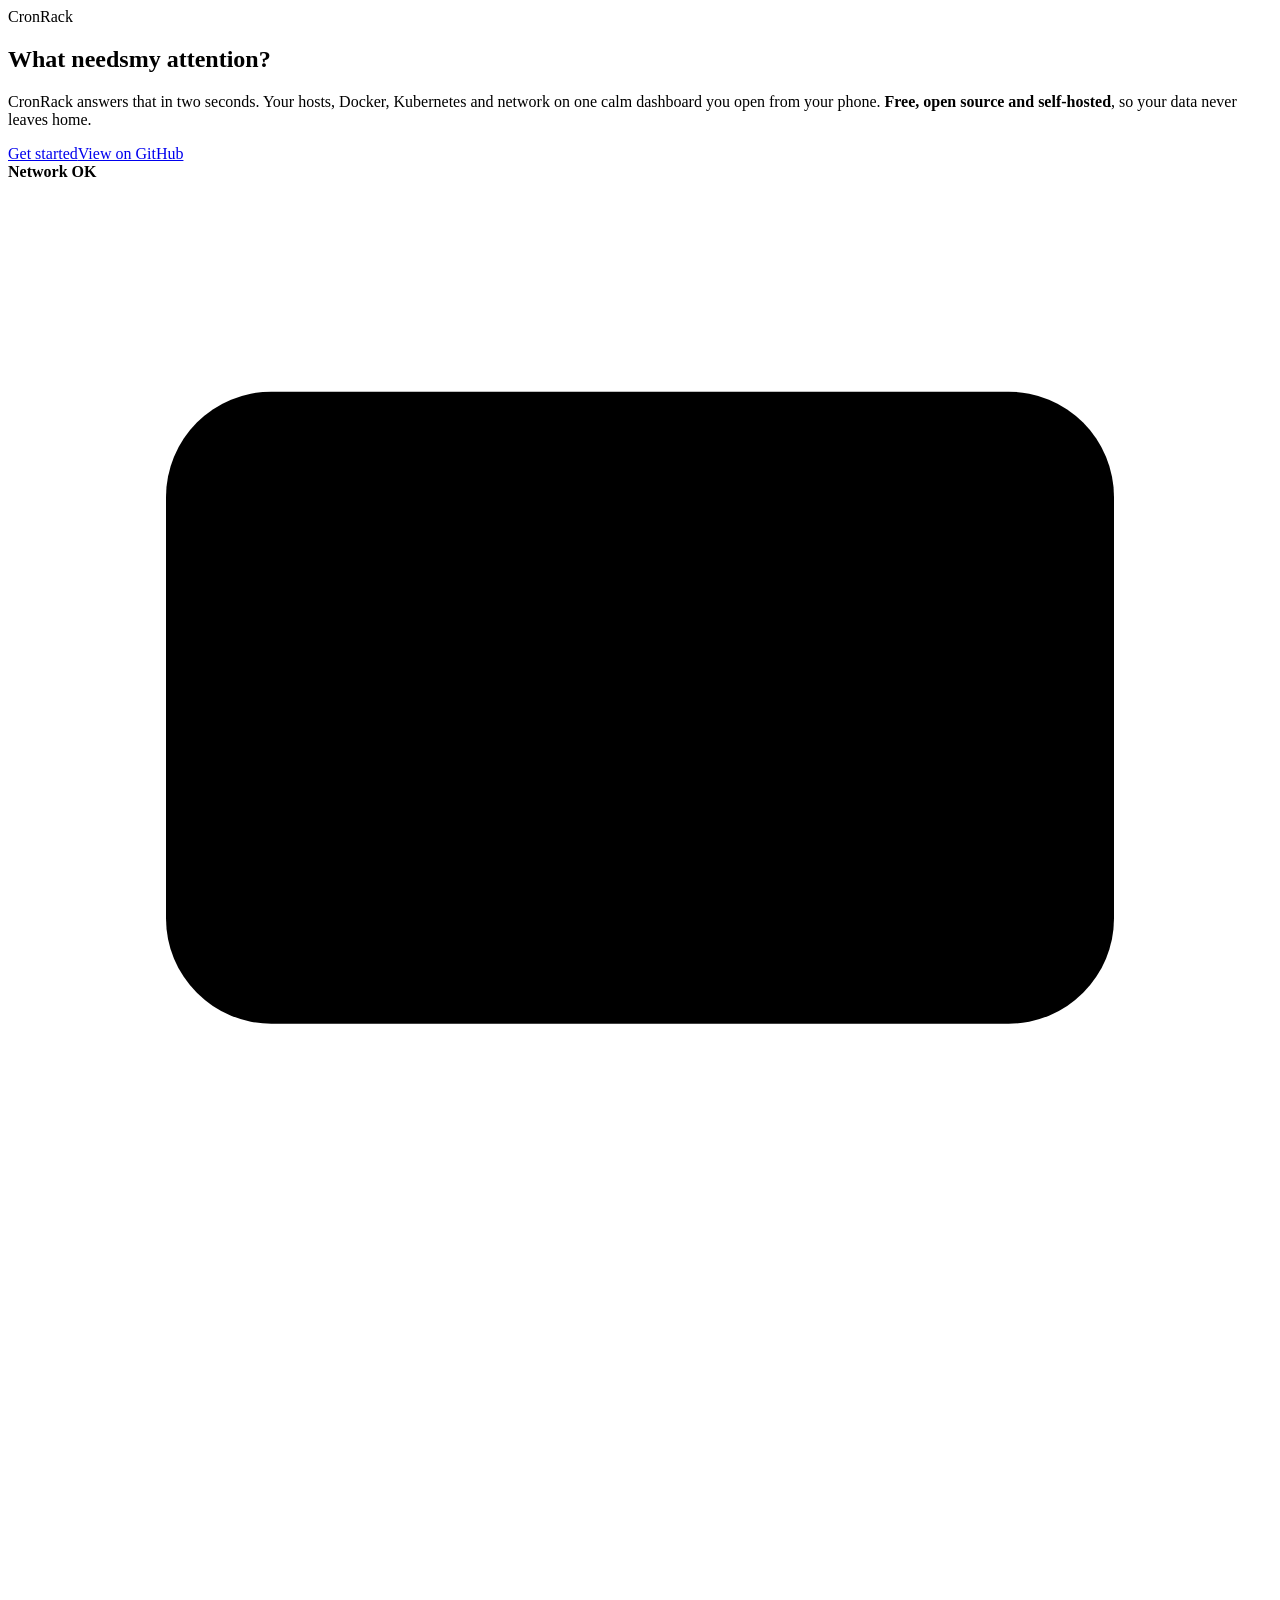
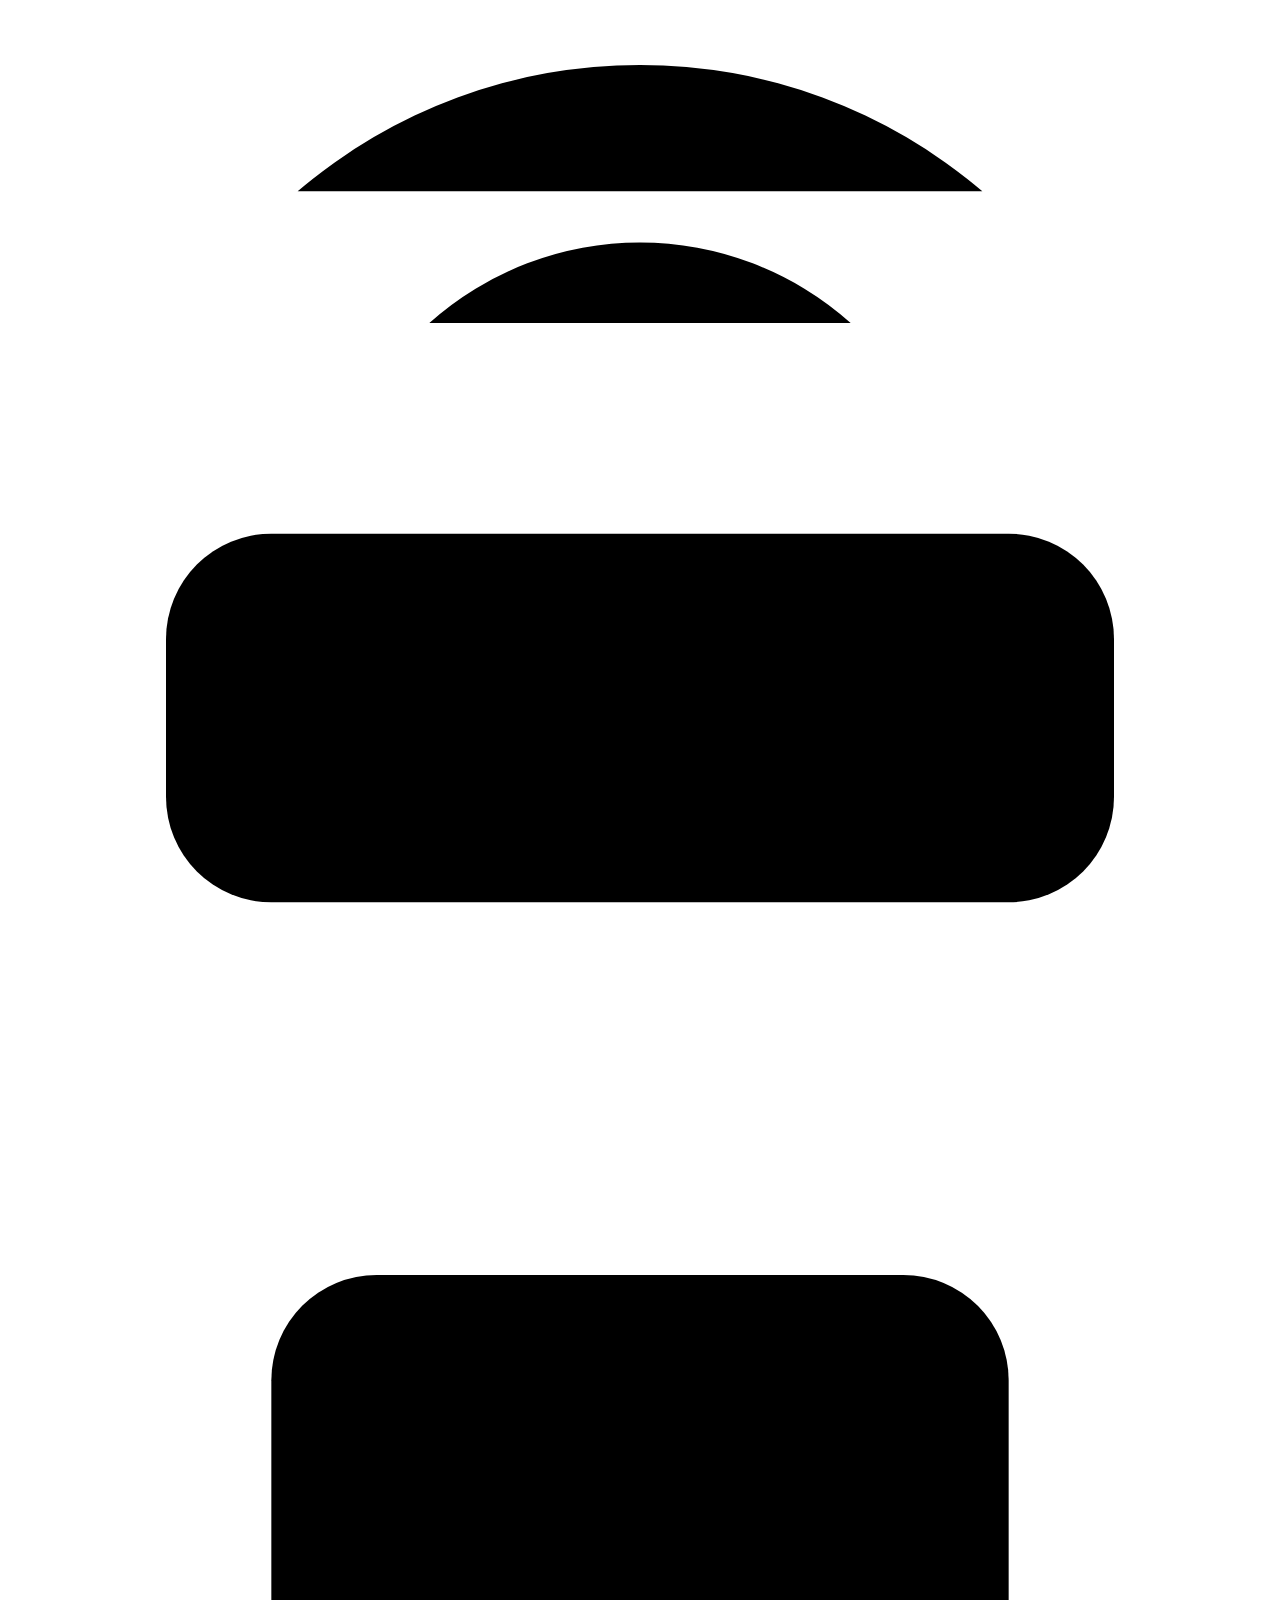
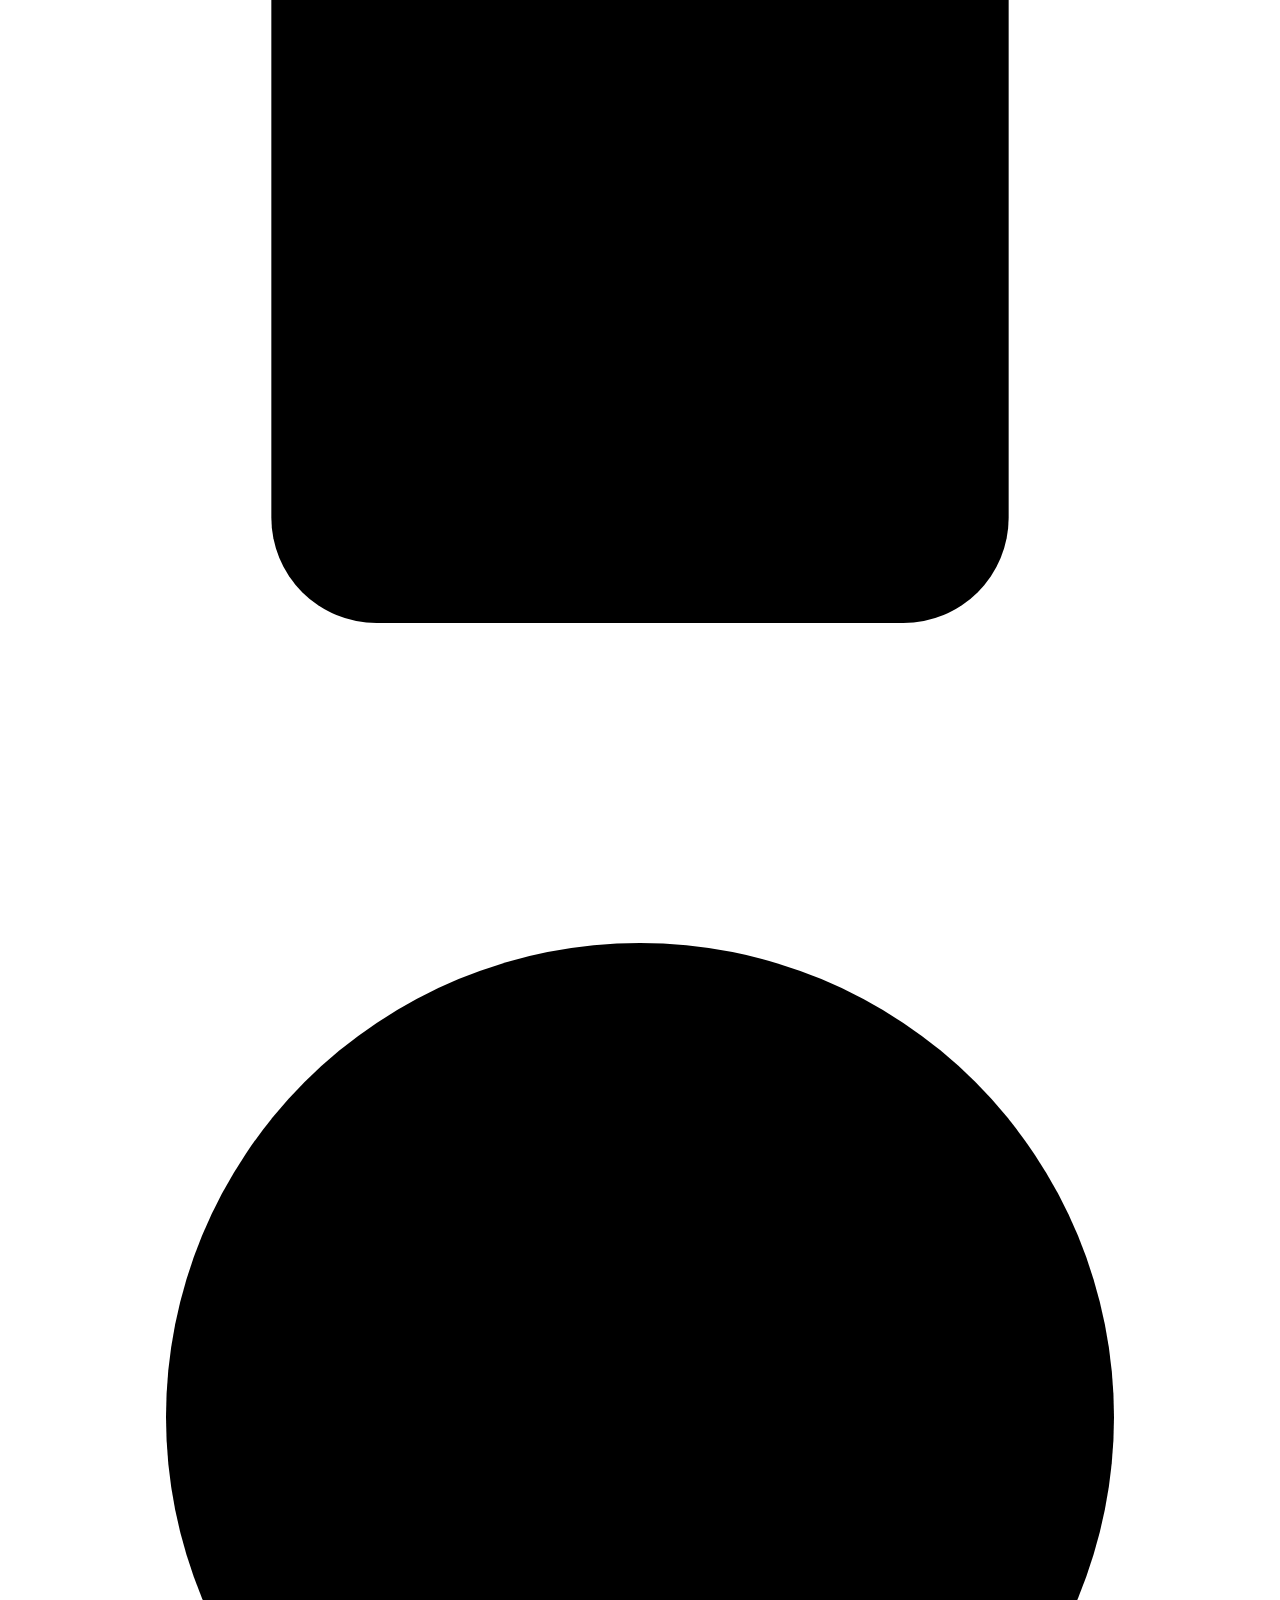
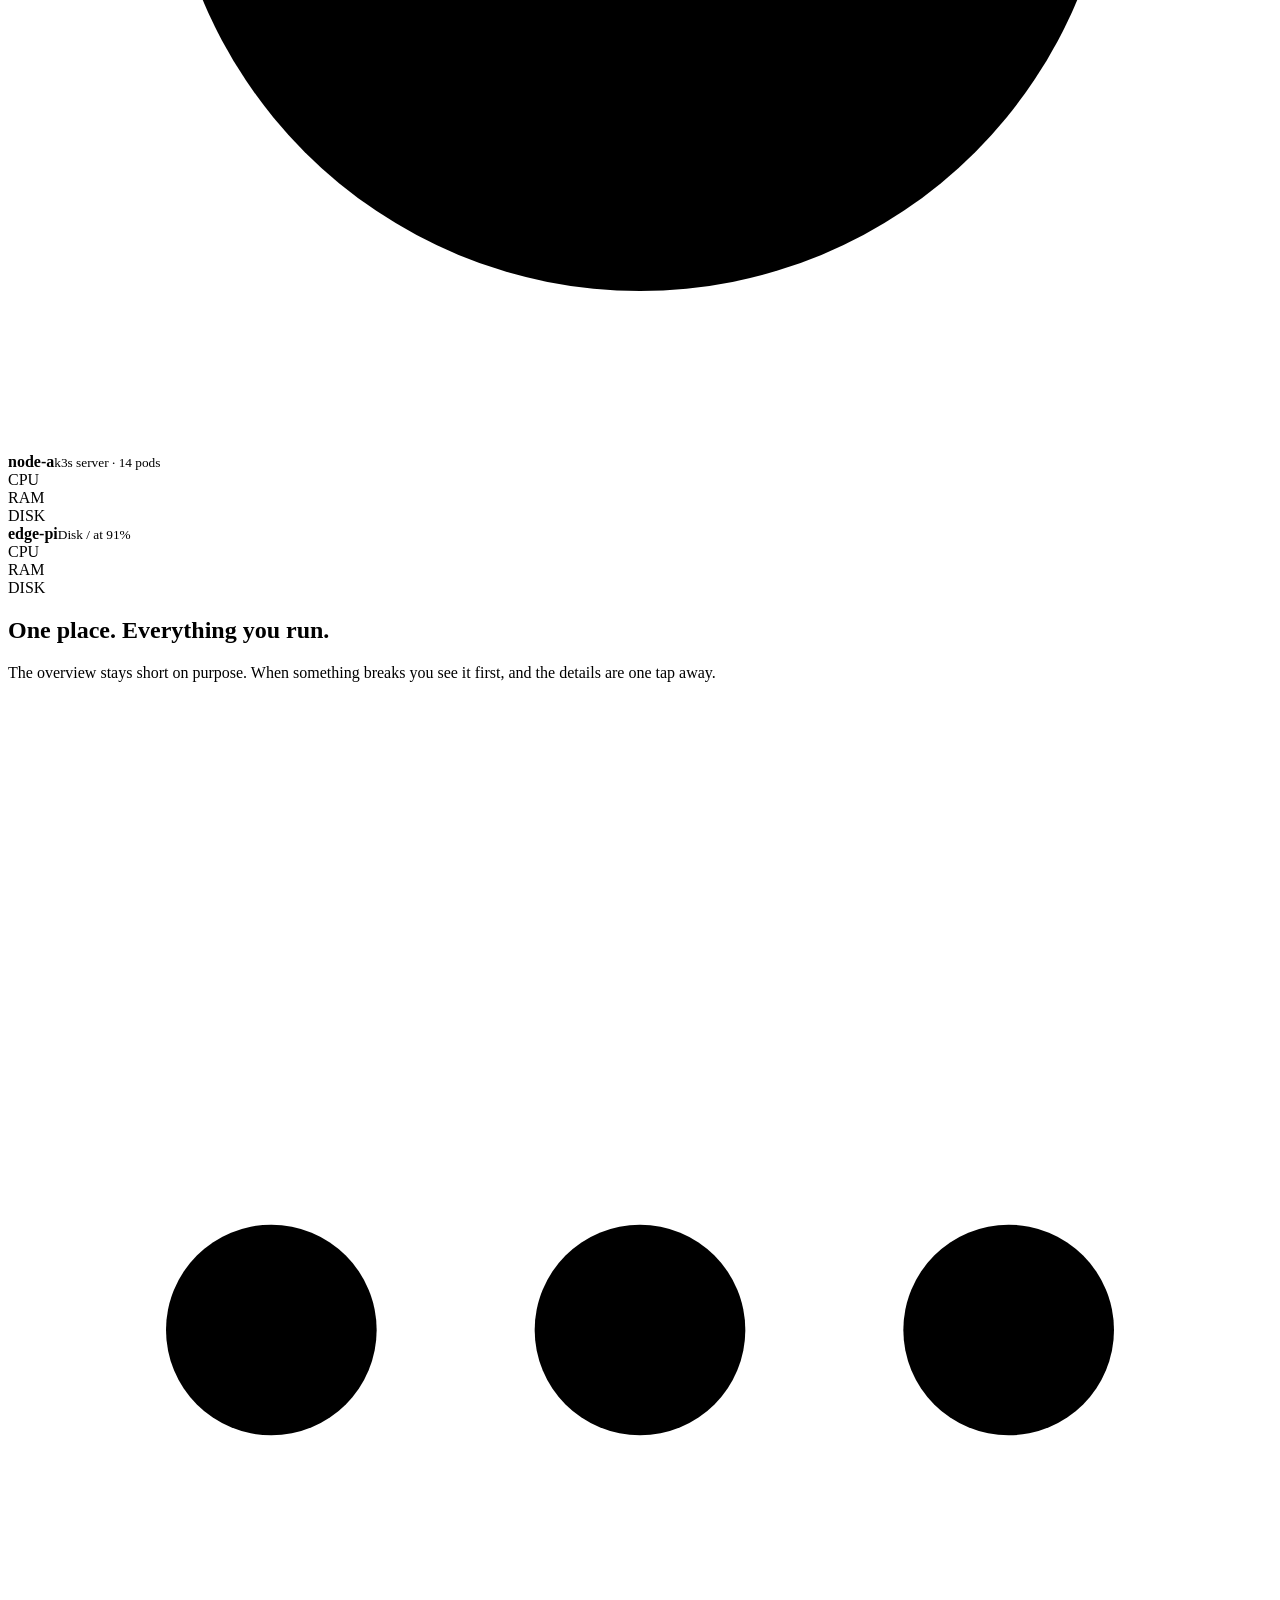
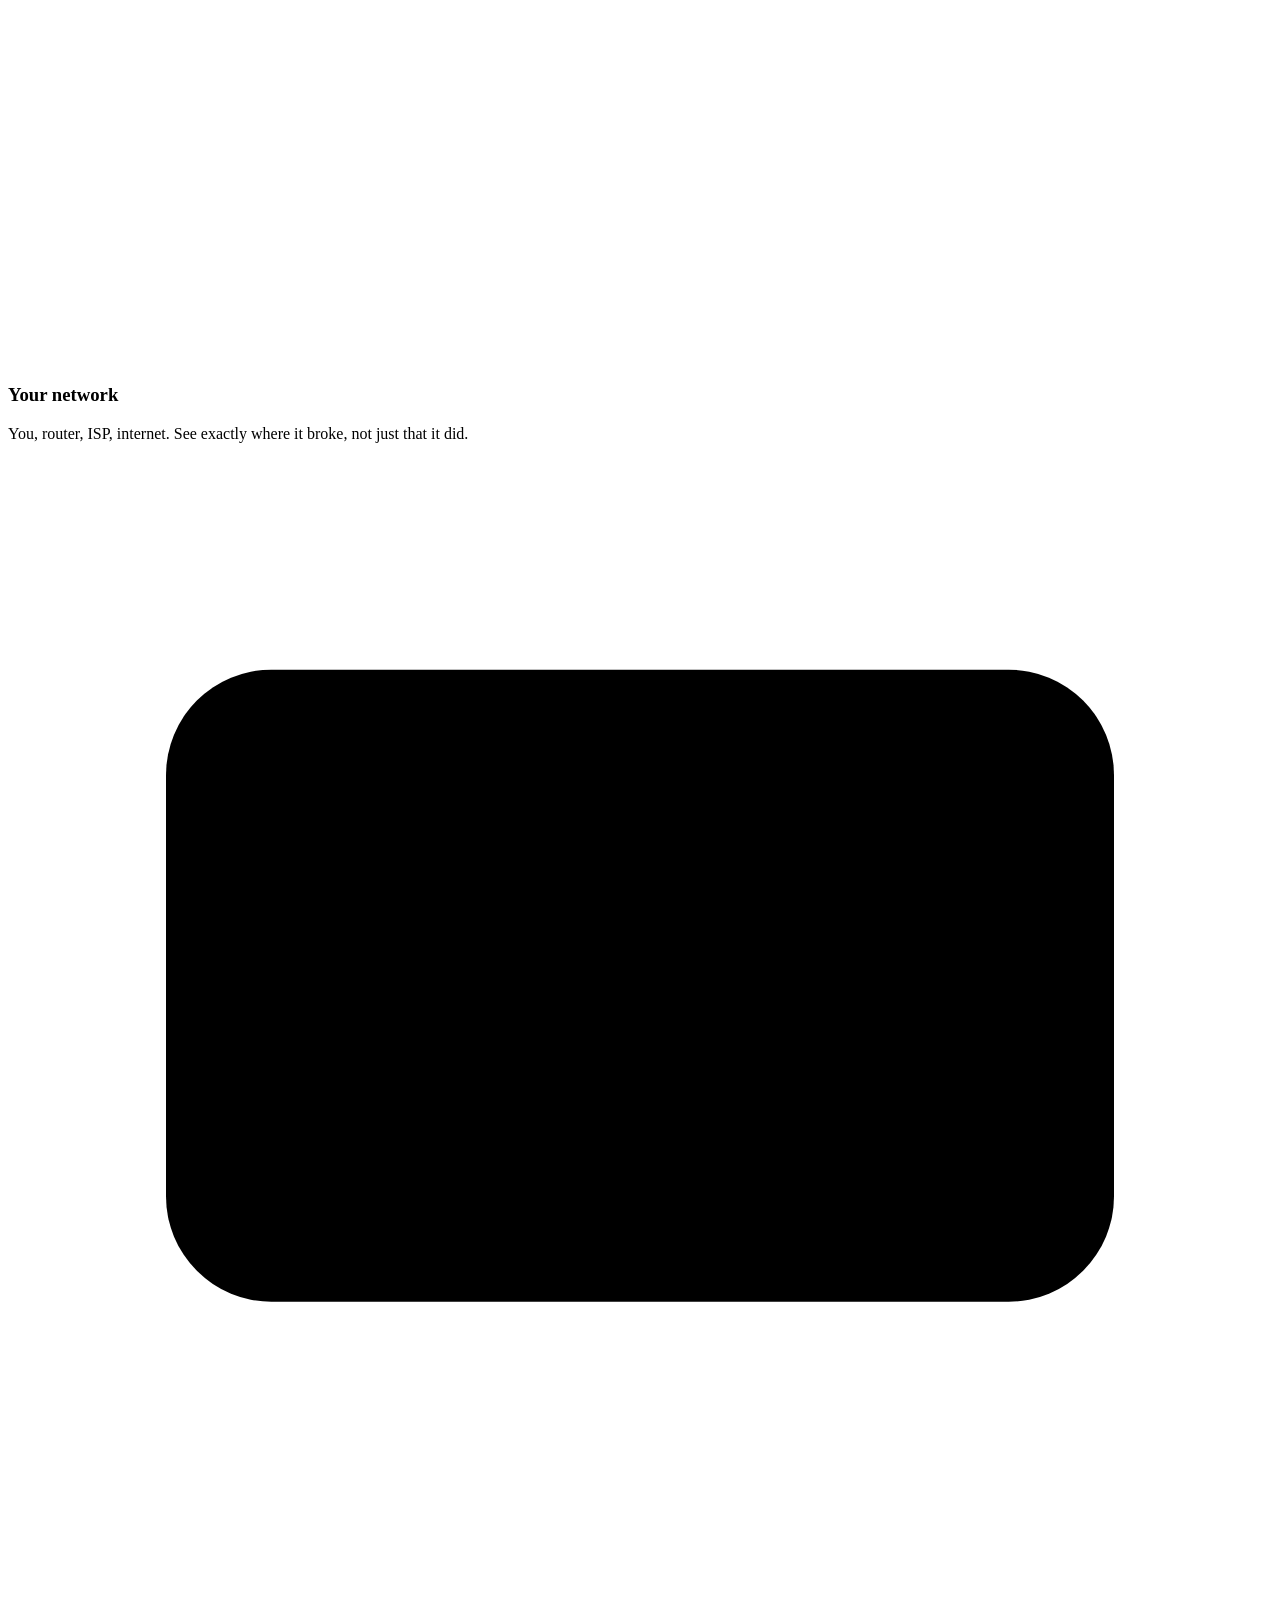
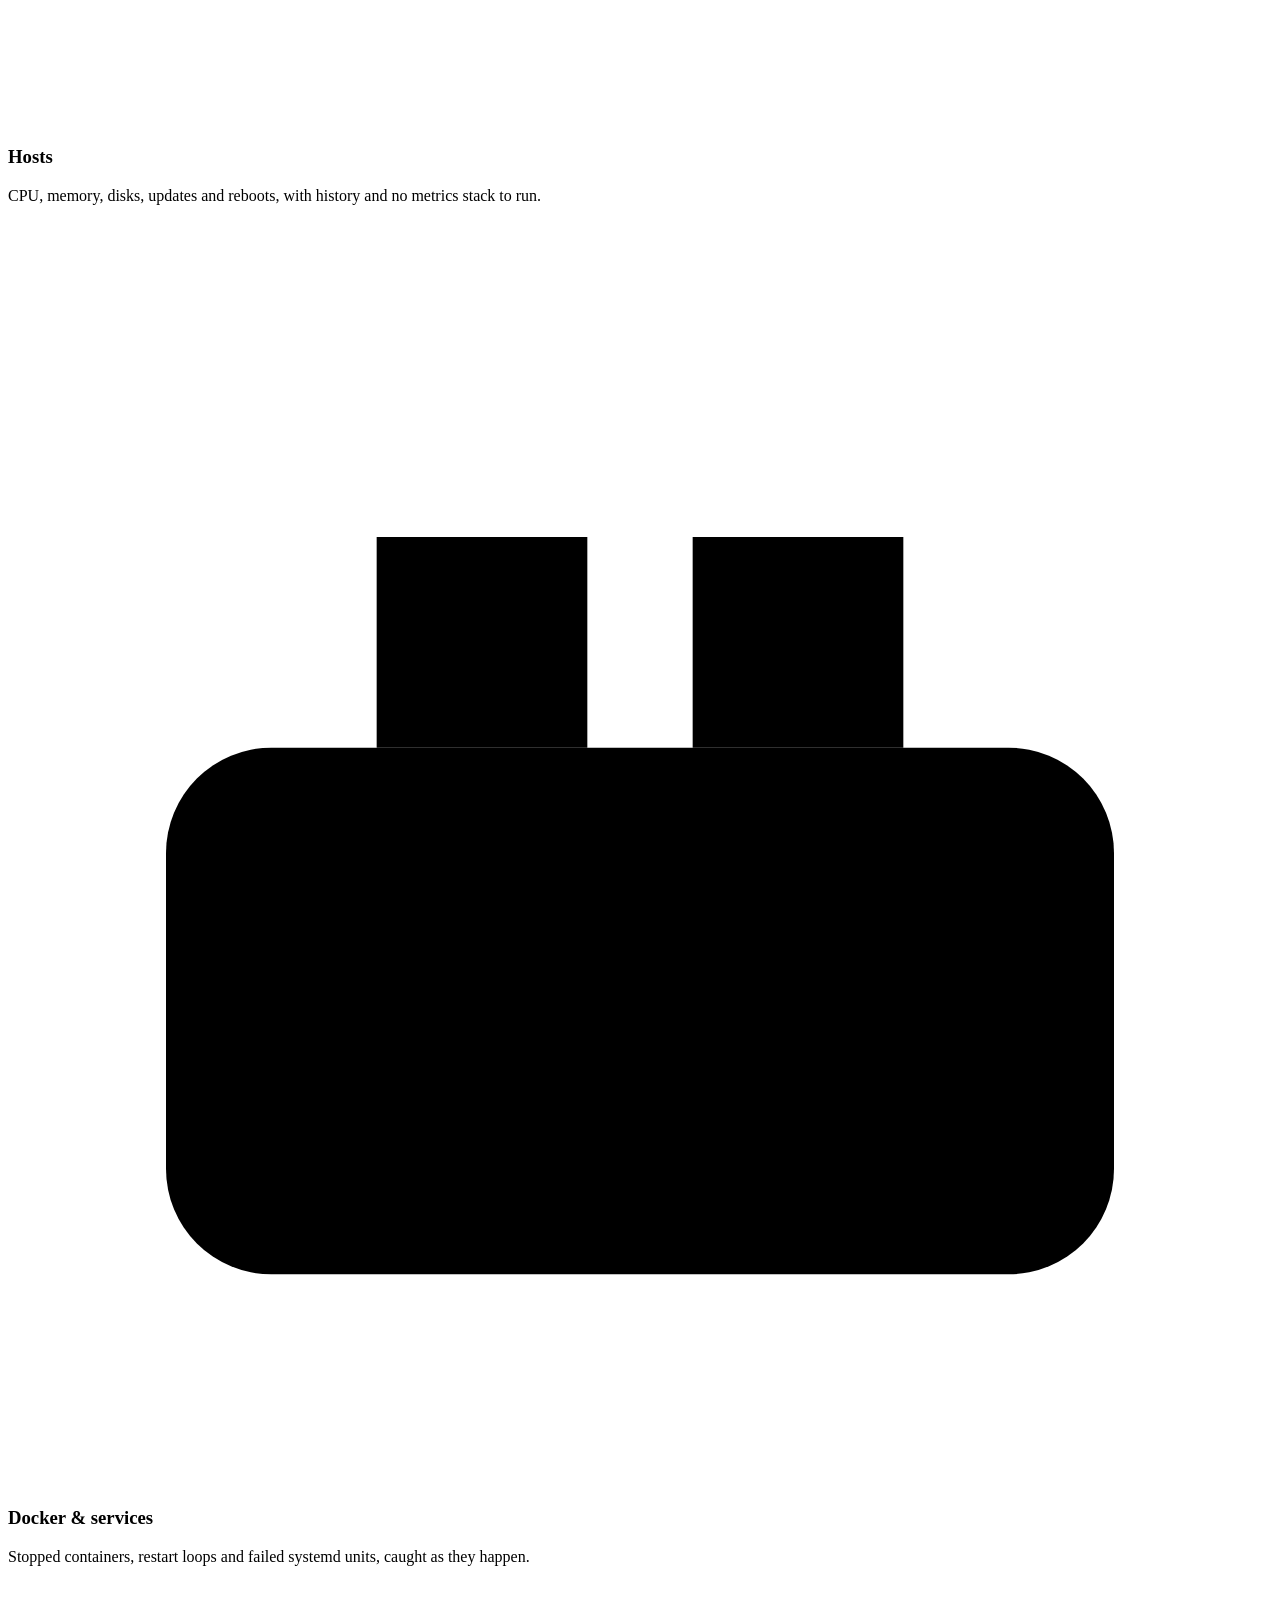
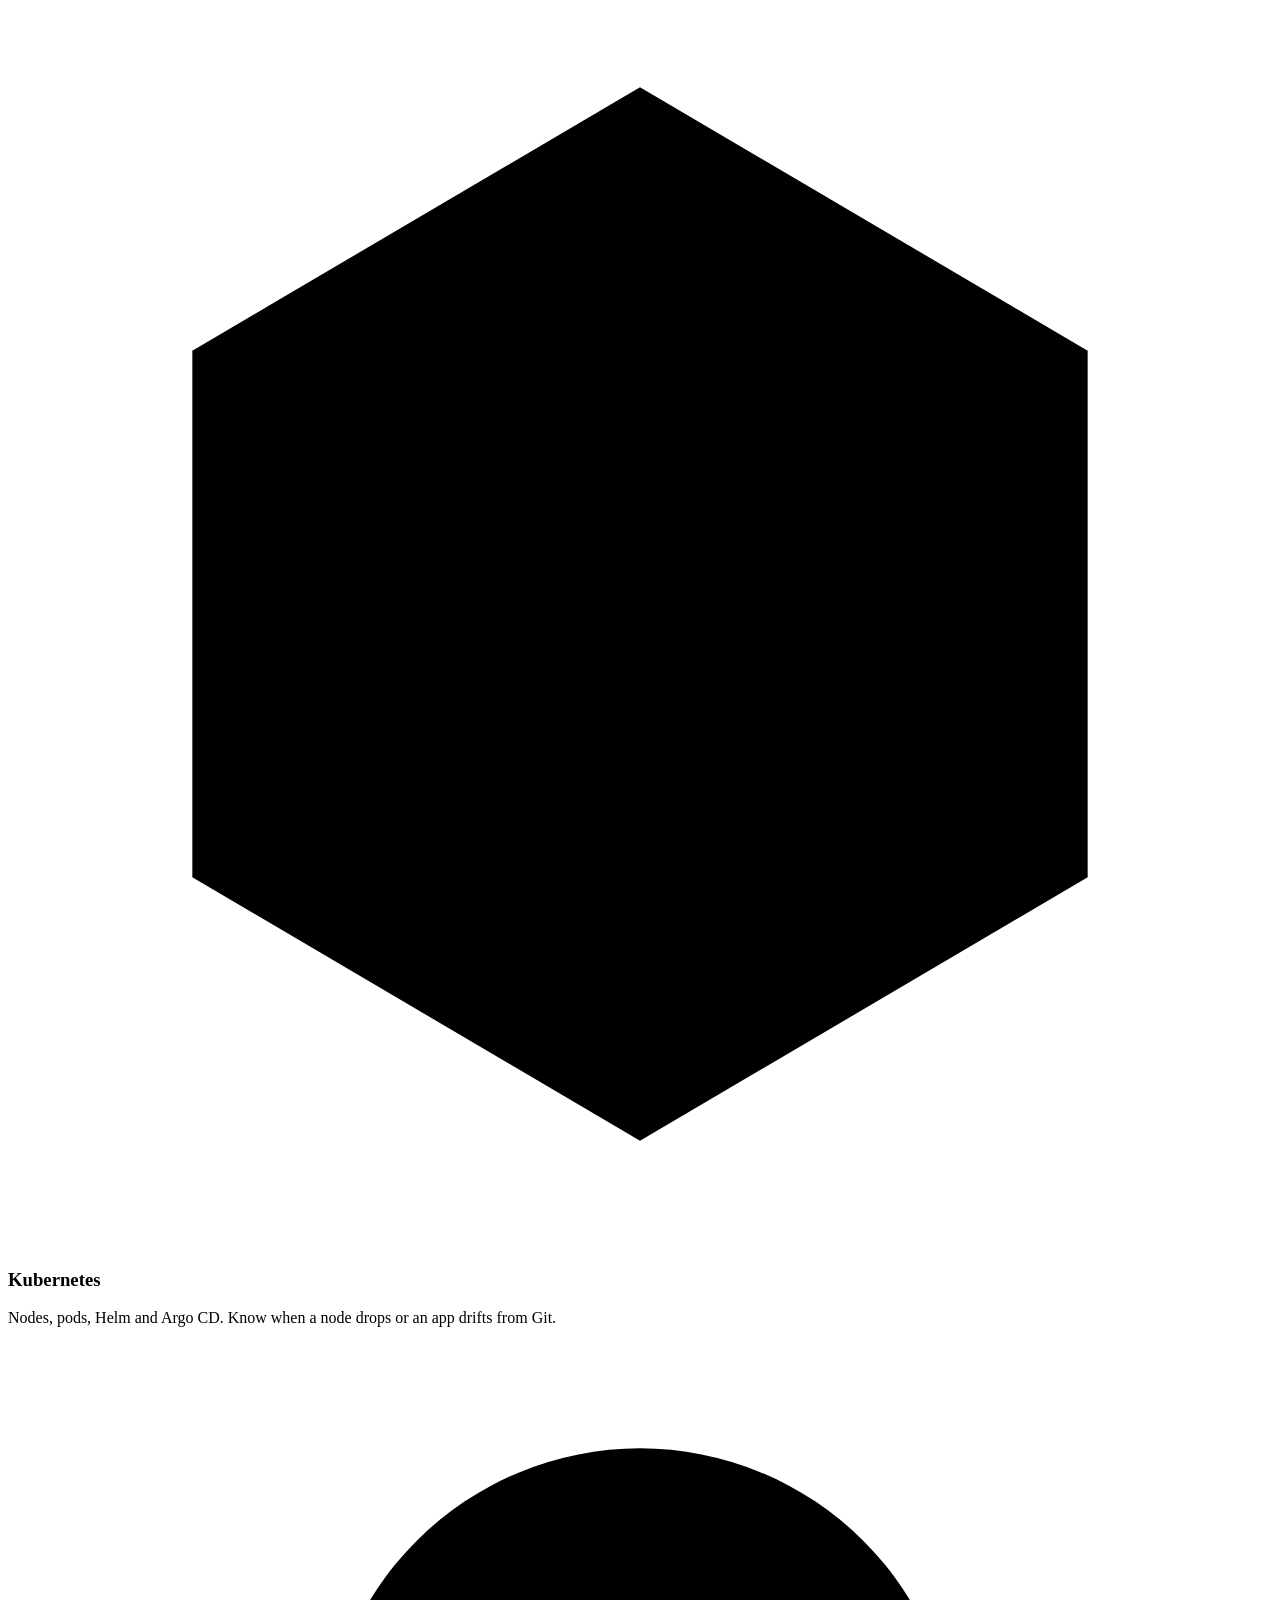
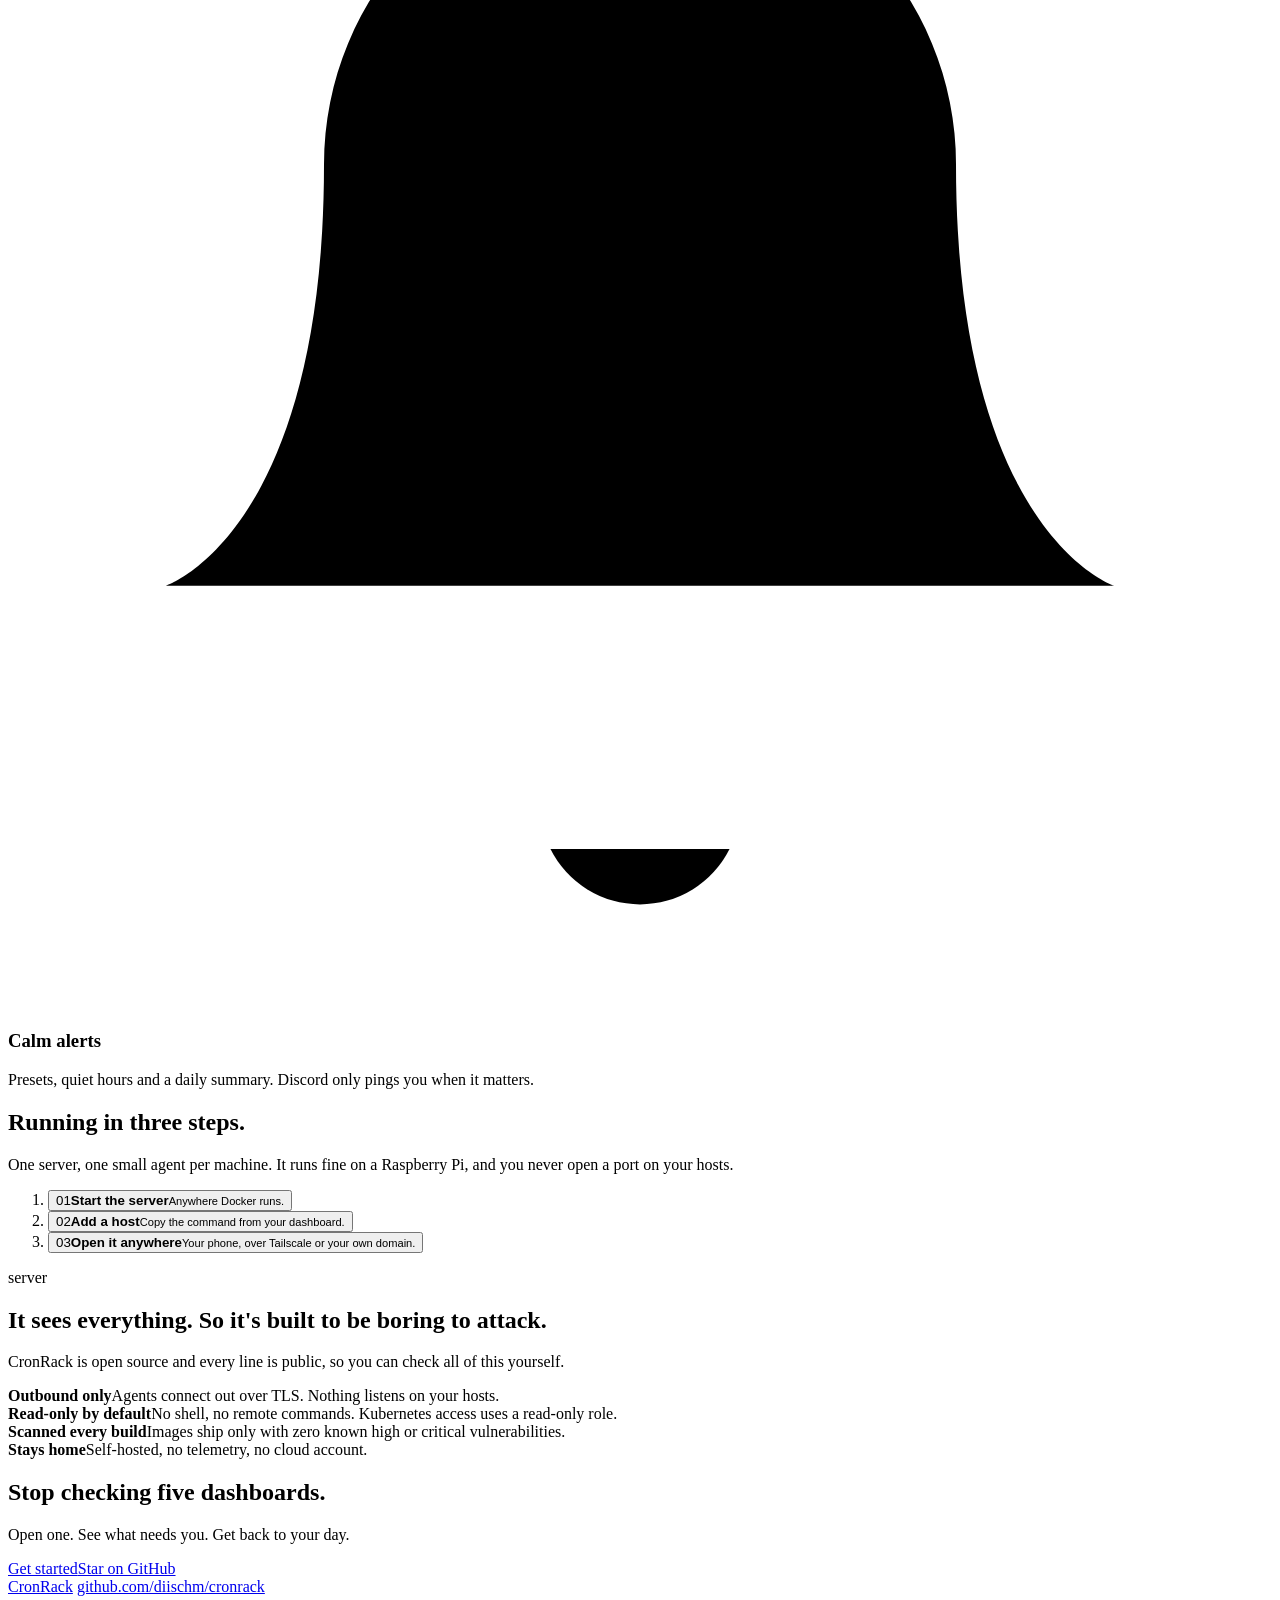
==== site/index.html @ c682a20c "site: landing page" ====
<!doctype html>
<html lang="en">
<head>
<meta charset="utf-8">
<meta name="viewport" content="width=device-width, initial-scale=1">
<title>CronRack</title>
<meta name="description" content="What needs my attention? CronRack answers it in two seconds.">
<link rel="icon" href="/assets/favicon.svg" type="image/svg+xml">
<link href="https://fonts.googleapis.com/css2?family=Manrope:wght@500;600;700;800&family=JetBrains+Mono:wght@400;500&display=swap" rel="stylesheet">
<link rel="stylesheet" href="/assets/site.css">
</head>
<body>
<div class="bg" aria-hidden="true"><div class="wash wash--a"></div><div class="wash wash--b"></div></div>

<main id="top">
<section class="hero"><div class="wrap">
  <div class="lock" aria-label="CronRack">
    <span class="bars" aria-hidden="true"><i></i><i></i><i></i></span>
    <span class="word" aria-hidden="true"><span>CronRack</span></span>
  </div>
  <h1><span class="l"><span>What needs</span></span><span class="l"><span>my attention?</span></span></h1>
  <p class="lede after">CronRack answers that in two seconds. Your hosts, Docker, Kubernetes and network on one calm dashboard you open from your phone. <b>Free, open source and self-hosted</b>, so your data never leaves home.</p>
  <div class="cta after"><a class="pill pill--o" href="#install">Get started</a><a class="pill pill--g" href="https://github.com/diischm/cronrack">View on GitHub</a></div>

  <div class="preview after" id="stage">
    <div class="glass" id="pv" role="img" aria-label="Dashboard preview: network OK; node-a healthy; edge-pi disk at 91 percent">
      <div class="pv">
        <div class="pv__net"><b>Network OK</b>
          <div class="chain">
            <svg viewBox="0 0 24 24"><rect x="3" y="4" width="18" height="12" rx="2"/><path d="M8 20h8M12 16v4"/></svg><span class="ln"></span>
            <svg viewBox="0 0 24 24"><rect x="3" y="13" width="18" height="7" rx="2"/><path d="M7 16.5h.01M11 16.5h.01M8 9a6 6 0 0 1 8 0M5.5 6.5a10 10 0 0 1 13 0"/></svg><span class="ln"></span>
            <svg viewBox="0 0 24 24"><rect x="5" y="3" width="14" height="18" rx="2"/><path d="M9 7h6M9 11h6M9 15h2"/></svg><span class="ln"></span>
            <svg viewBox="0 0 24 24"><circle cx="12" cy="12" r="9"/><path d="M3 12h18M12 3a14 14 0 0 1 0 18M12 3a14 14 0 0 0 0 18"/></svg>
          </div>
        </div>
        <div class="pv__host"><b>node-a</b><small>k3s server · 14 pods</small>
          <div class="m">CPU<span><i class="w22"></i></span></div><div class="m">RAM<span><i class="w48"></i></span></div><div class="m">DISK<span><i class="w36"></i></span></div></div>
        <div class="pv__host warn"><b>edge-pi</b><small>Disk / at 91%</small>
          <div class="m">CPU<span><i class="w15"></i></span></div><div class="m">RAM<span><i class="w30"></i></span></div><div class="m y">DISK<span><i class="w91"></i></span></div></div>
      </div>
    </div>
  </div>
</div></section>

<section id="what"><div class="wrap">
  <h2 class="rv">One place. <span>Everything you run.</span></h2>
  <p class="intro rv">The overview stays short on purpose. When something breaks you see it first, and the details are one tap away.</p>
  <div class="rows">
    <div class="row rv"><svg viewBox="0 0 24 24"><circle cx="5" cy="12" r="2"/><circle cx="12" cy="12" r="2"/><circle cx="19" cy="12" r="2"/><path d="M7 12h3M14 12h3"/></svg><h3>Your network</h3><p>You, router, ISP, internet. See exactly where it broke, not just that it did.</p></div>
    <div class="row rv"><svg viewBox="0 0 24 24"><rect x="3" y="4" width="18" height="12" rx="2"/><path d="M8 20h8M12 16v4"/></svg><h3>Hosts</h3><p>CPU, memory, disks, updates and reboots, with history and no metrics stack to run.</p></div>
    <div class="row rv"><svg viewBox="0 0 24 24"><rect x="3" y="10" width="18" height="10" rx="2"/><path d="M7 10V6h4v4M13 10V6h4v4"/></svg><h3>Docker &amp; services</h3><p>Stopped containers, restart loops and failed systemd units, caught as they happen.</p></div>
    <div class="row rv"><svg viewBox="0 0 24 24"><path d="M12 2l8.5 5v10L12 22l-8.5-5V7z"/><path d="M12 22V12M20.5 7L12 12 3.5 7"/></svg><h3>Kubernetes</h3><p>Nodes, pods, Helm and Argo CD. Know when a node drops or an app drifts from Git.</p></div>
    <div class="row rv"><svg viewBox="0 0 24 24"><path d="M6 8a6 6 0 0 1 12 0c0 7 3 8 3 8H3s3-1 3-8"/><path d="M10.3 21a1.9 1.9 0 0 0 3.4 0"/></svg><h3>Calm alerts</h3><p>Presets, quiet hours and a daily summary. Discord only pings you when it matters.</p></div>
  </div>
</div></section>

<section id="install"><div class="wrap">
  <h2 class="rv">Running in <span>three steps.</span></h2>
  <p class="intro rv">One server, one small agent per machine. It runs fine on a Raspberry Pi, and you never open a port on your hosts.</p>
  <div class="inst">
    <ol class="steps rv" role="tablist" aria-label="Install steps">
      <li><button role="tab" aria-selected="true" data-s="0"><span class="n">01</span><b>Start the server</b><small>Anywhere Docker runs.</small></button></li>
      <li><button role="tab" aria-selected="false" data-s="1"><span class="n">02</span><b>Add a host</b><small>Copy the command from your dashboard.</small></button></li>
      <li><button role="tab" aria-selected="false" data-s="2"><span class="n">03</span><b>Open it anywhere</b><small>Your phone, over Tailscale or your own domain.</small></button></li>
    </ol>
    <div class="glass term rv" role="tabpanel" aria-live="polite">
      <div class="term__bar"><span class="bars" aria-hidden="true"><i></i><i></i><i></i></span><span id="tt">server</span></div>
      <pre id="code"></pre>
    </div>
  </div>
</div></section>

<section id="security"><div class="wrap">
  <h2 class="rv">It sees everything. <span>So it's built to be boring to attack.</span></h2>
  <p class="intro rv">CronRack is open source and every line is public, so you can check all of this yourself.</p>
  <div class="facts">
    <div class="fact rv"><b>Outbound only</b><span>Agents connect out over TLS. Nothing listens on your hosts.</span></div>
    <div class="fact rv"><b>Read-only by default</b><span>No shell, no remote commands. Kubernetes access uses a read-only role.</span></div>
    <div class="fact rv"><b>Scanned every build</b><span>Images ship only with zero known high or critical vulnerabilities.</span></div>
    <div class="fact rv"><b>Stays home</b><span>Self-hosted, no telemetry, no cloud account.</span></div>
  </div>
</div></section>

<section class="end"><div class="wrap">
  <span class="bars rv" aria-hidden="true"><i></i><i></i><i></i></span>
  <h2 class="rv">Stop checking five dashboards.</h2>
  <p class="intro rv">Open one. See what needs you. Get back to your day.</p>
  <div class="cta rv"><a class="pill pill--o" href="#install">Get started</a><a class="pill pill--g" href="https://github.com/diischm/cronrack">Star on GitHub</a></div>
</div></section>
</main>

<footer><div class="wrap">
  <a class="nav__logo" href="#top"><span class="bars" aria-hidden="true"><i></i><i></i><i></i></span>CronRack</a>
  <a href="https://github.com/diischm/cronrack">github.com/diischm/cronrack</a>
</div></footer>

<script src="/assets/site.js" defer></script>
</body>
</html>
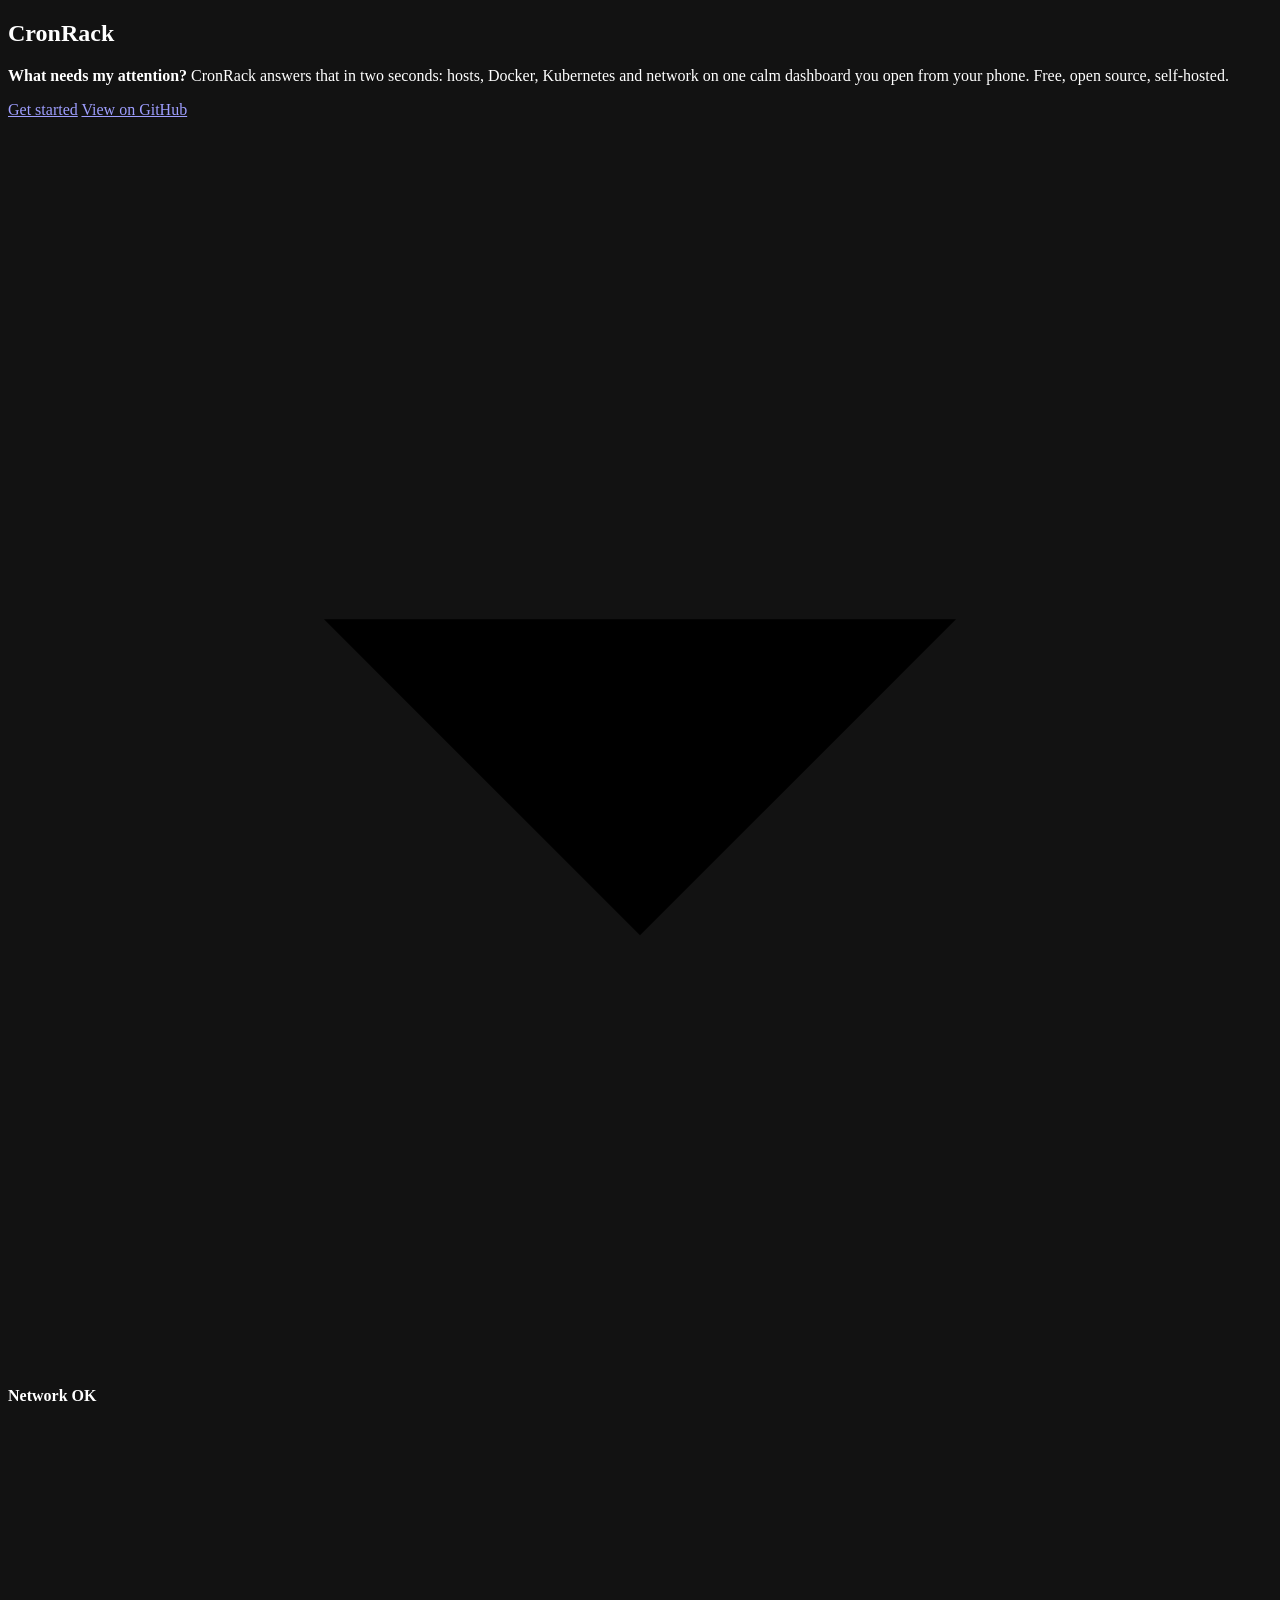
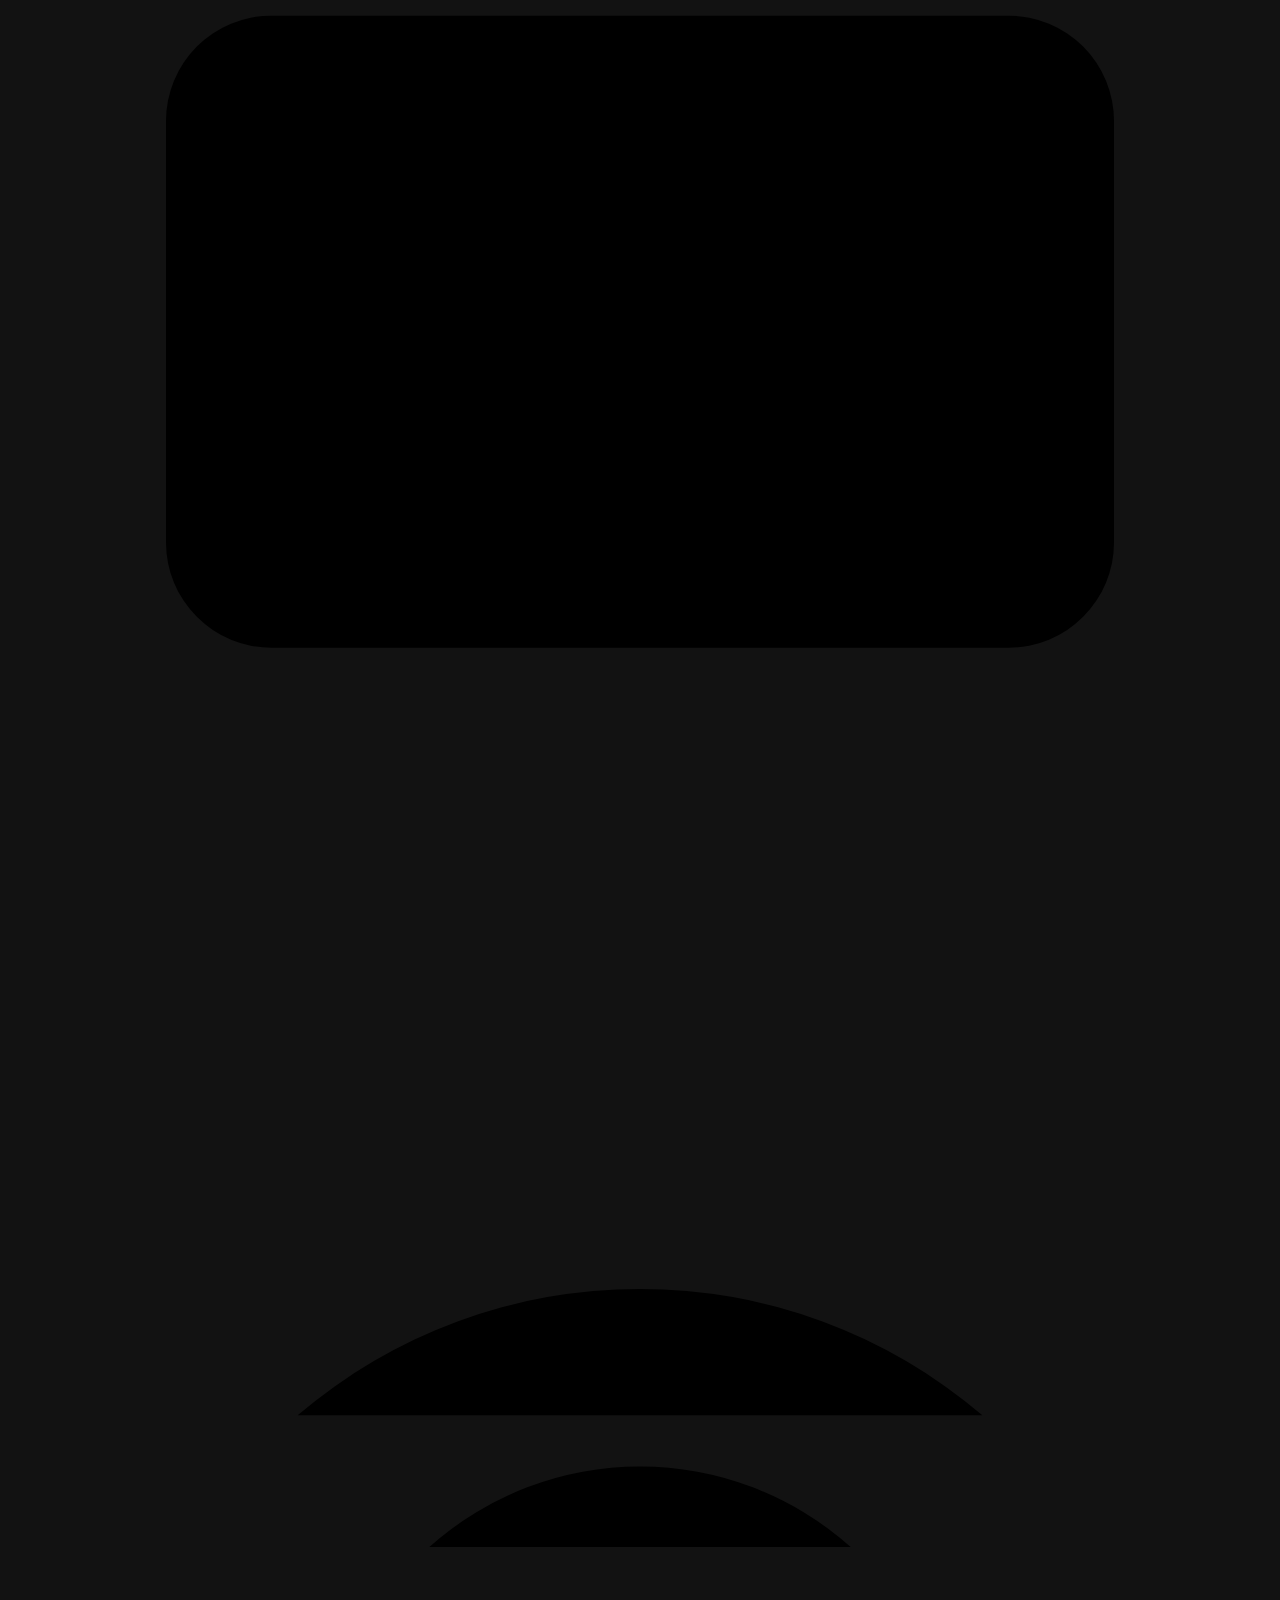
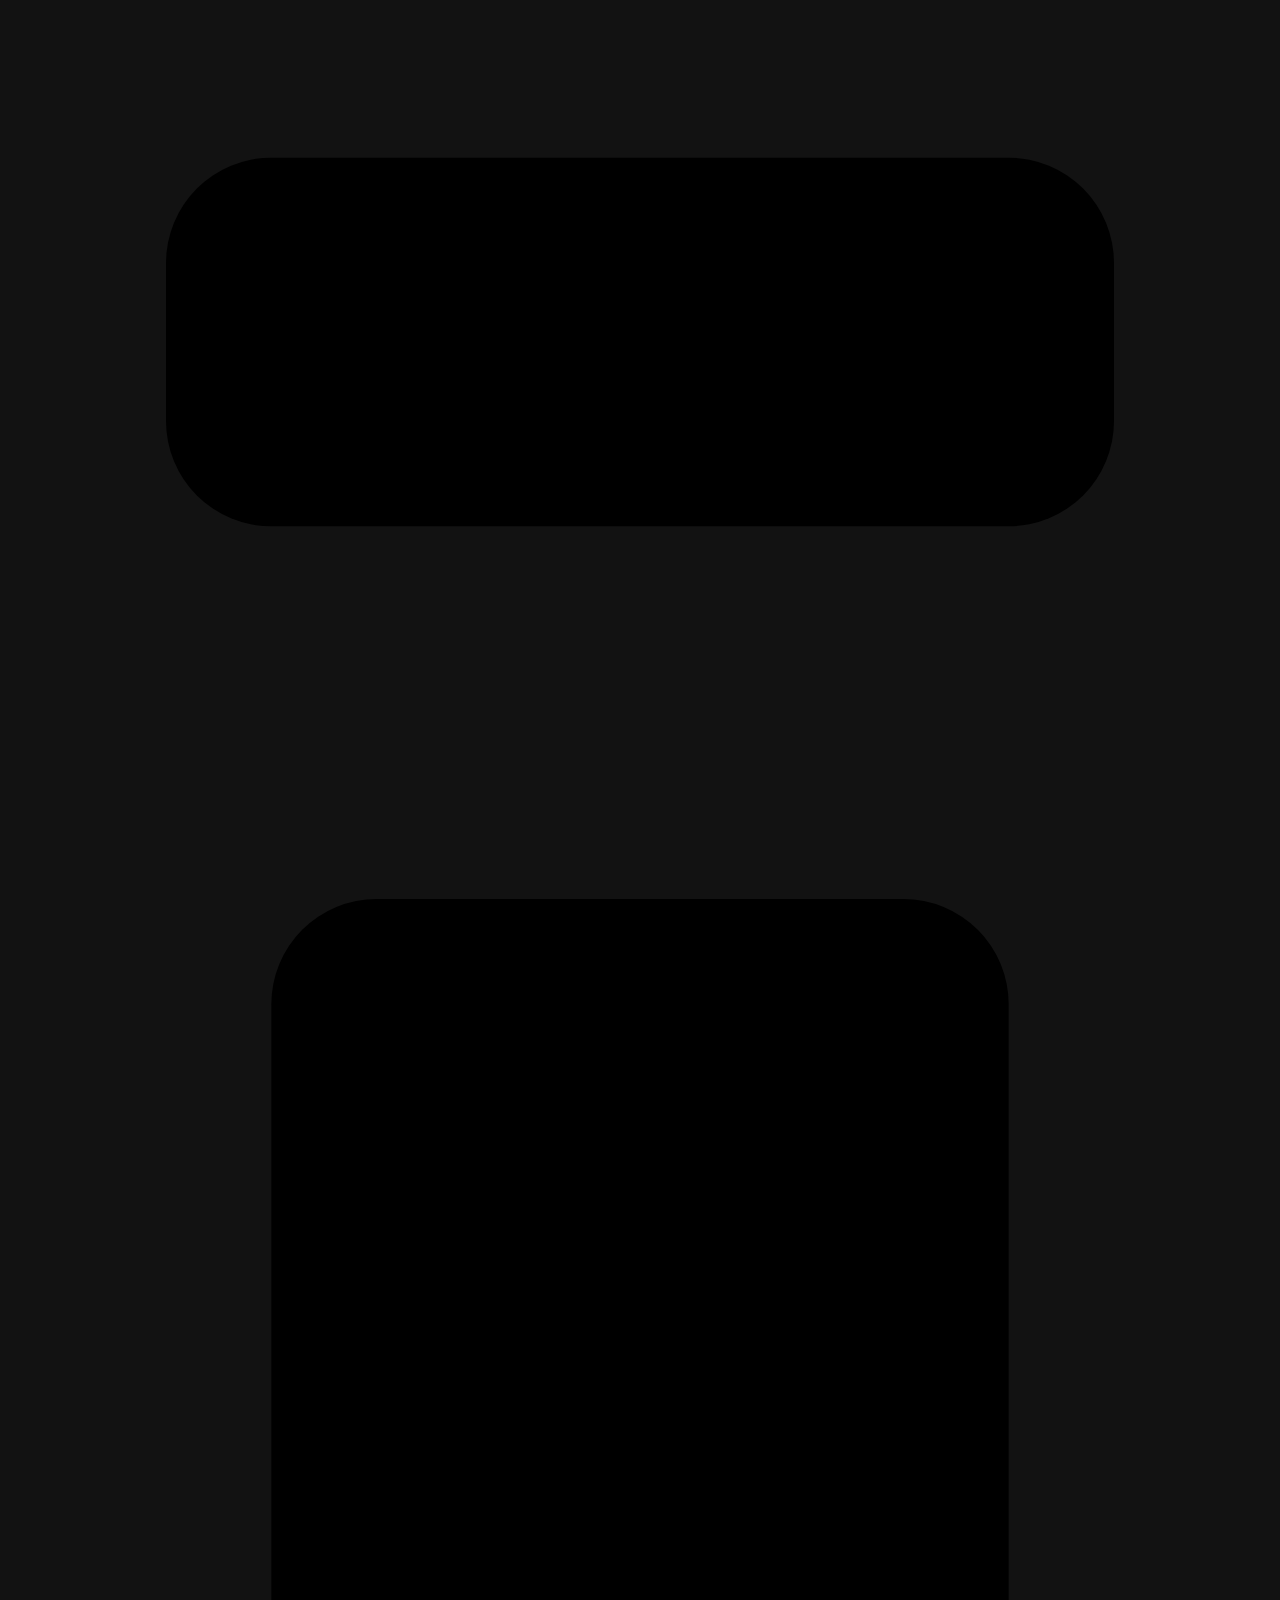
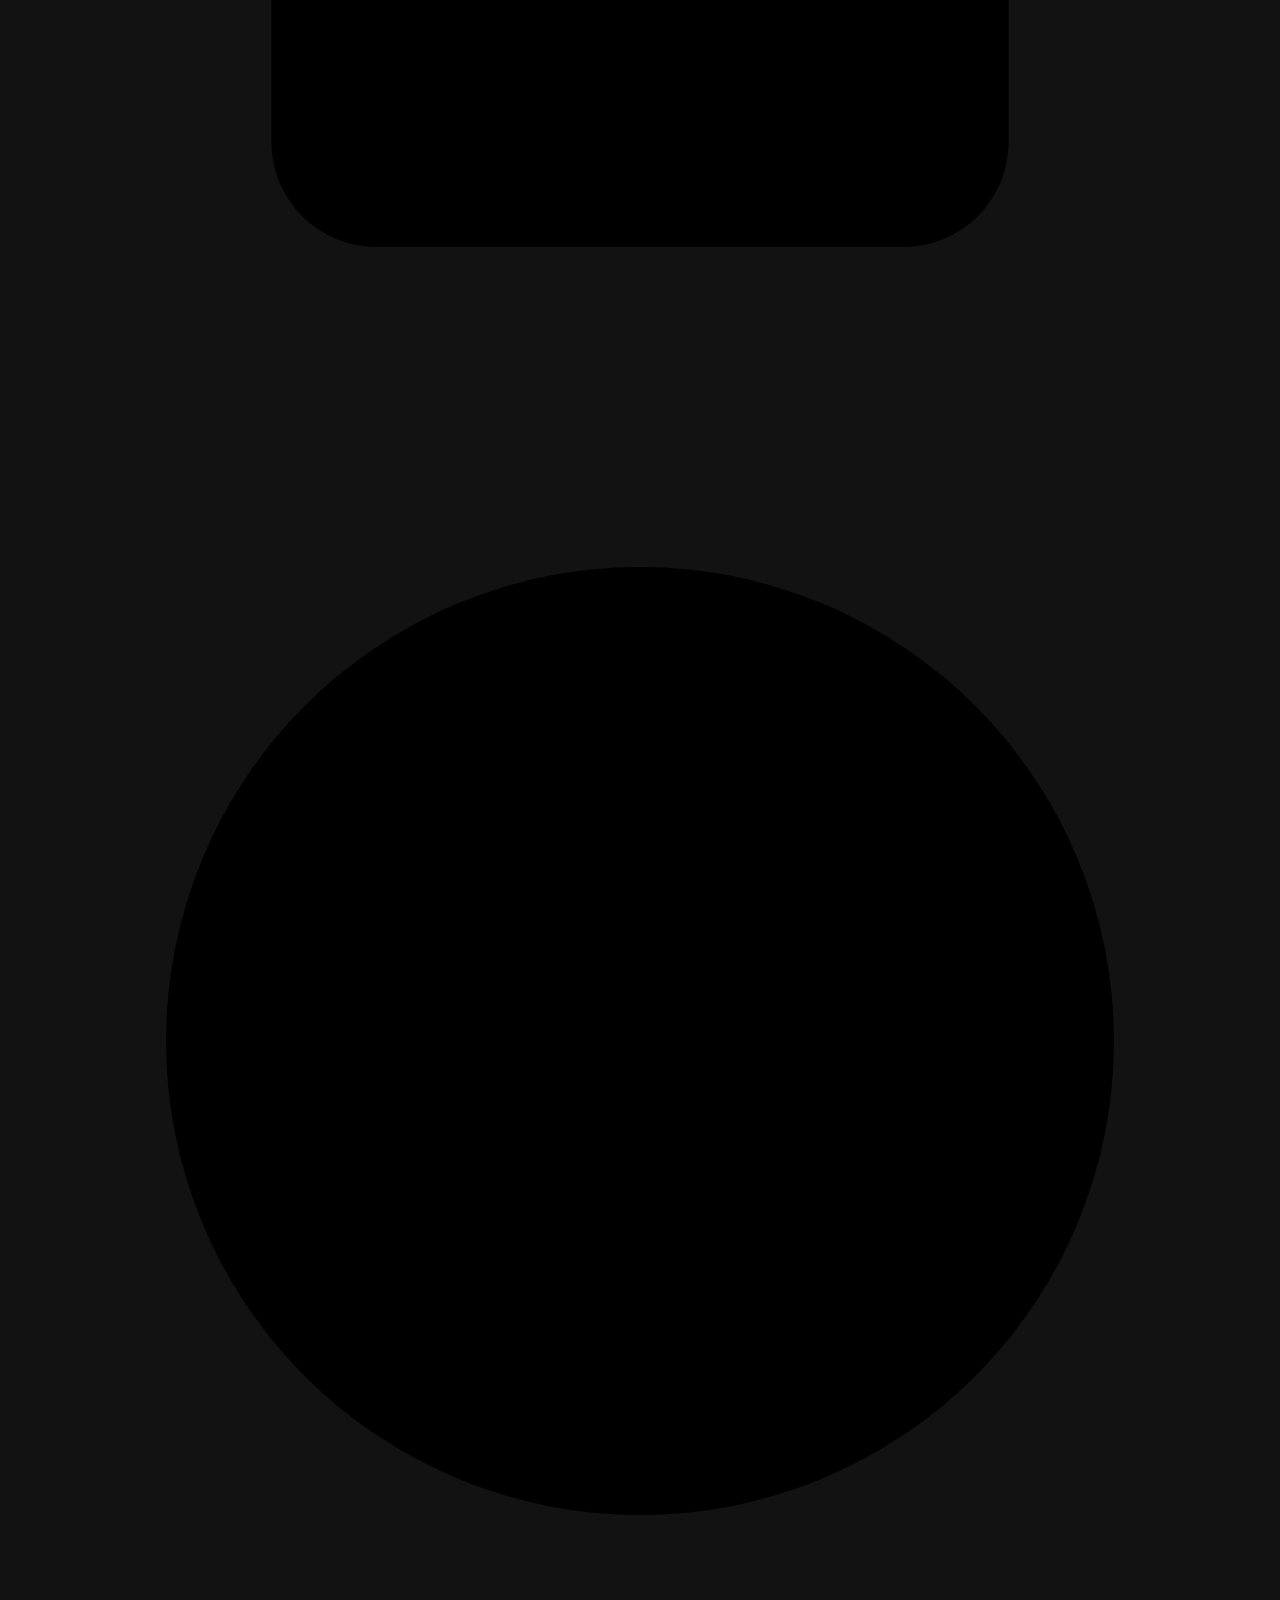
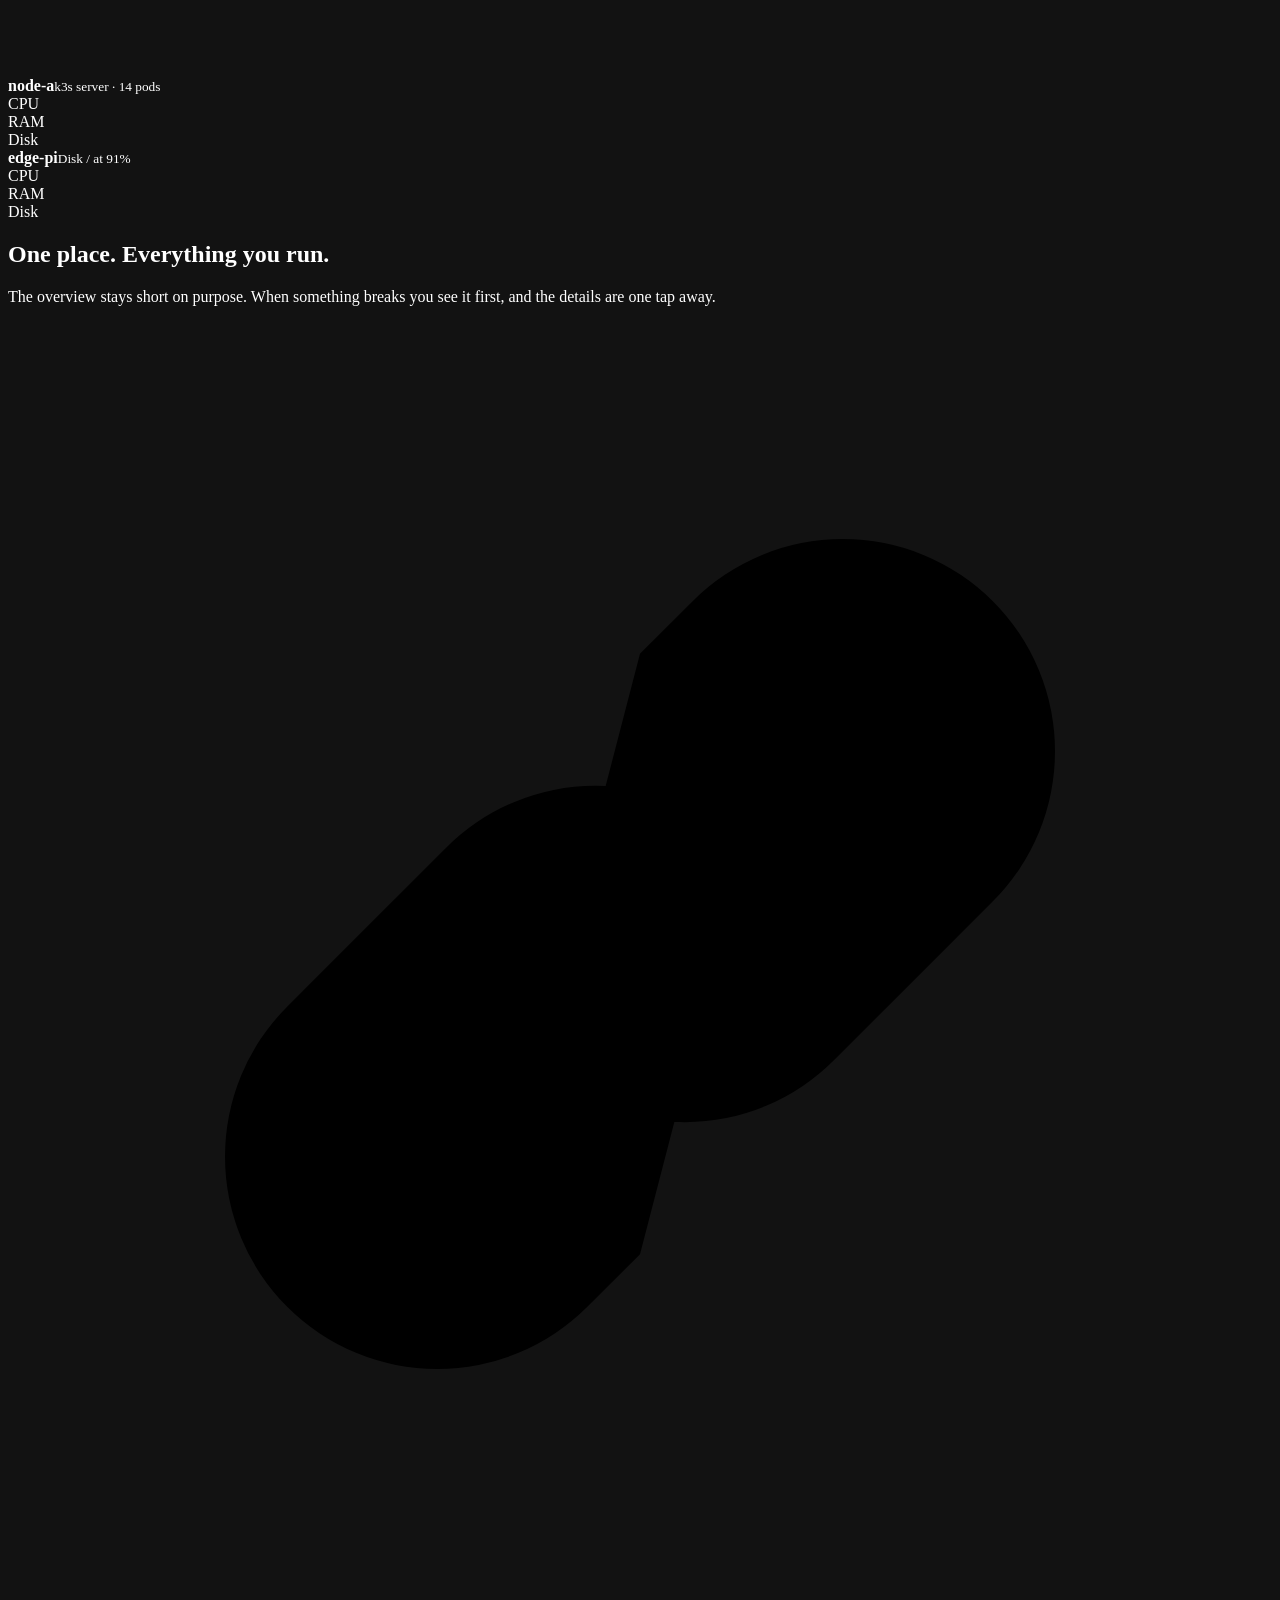
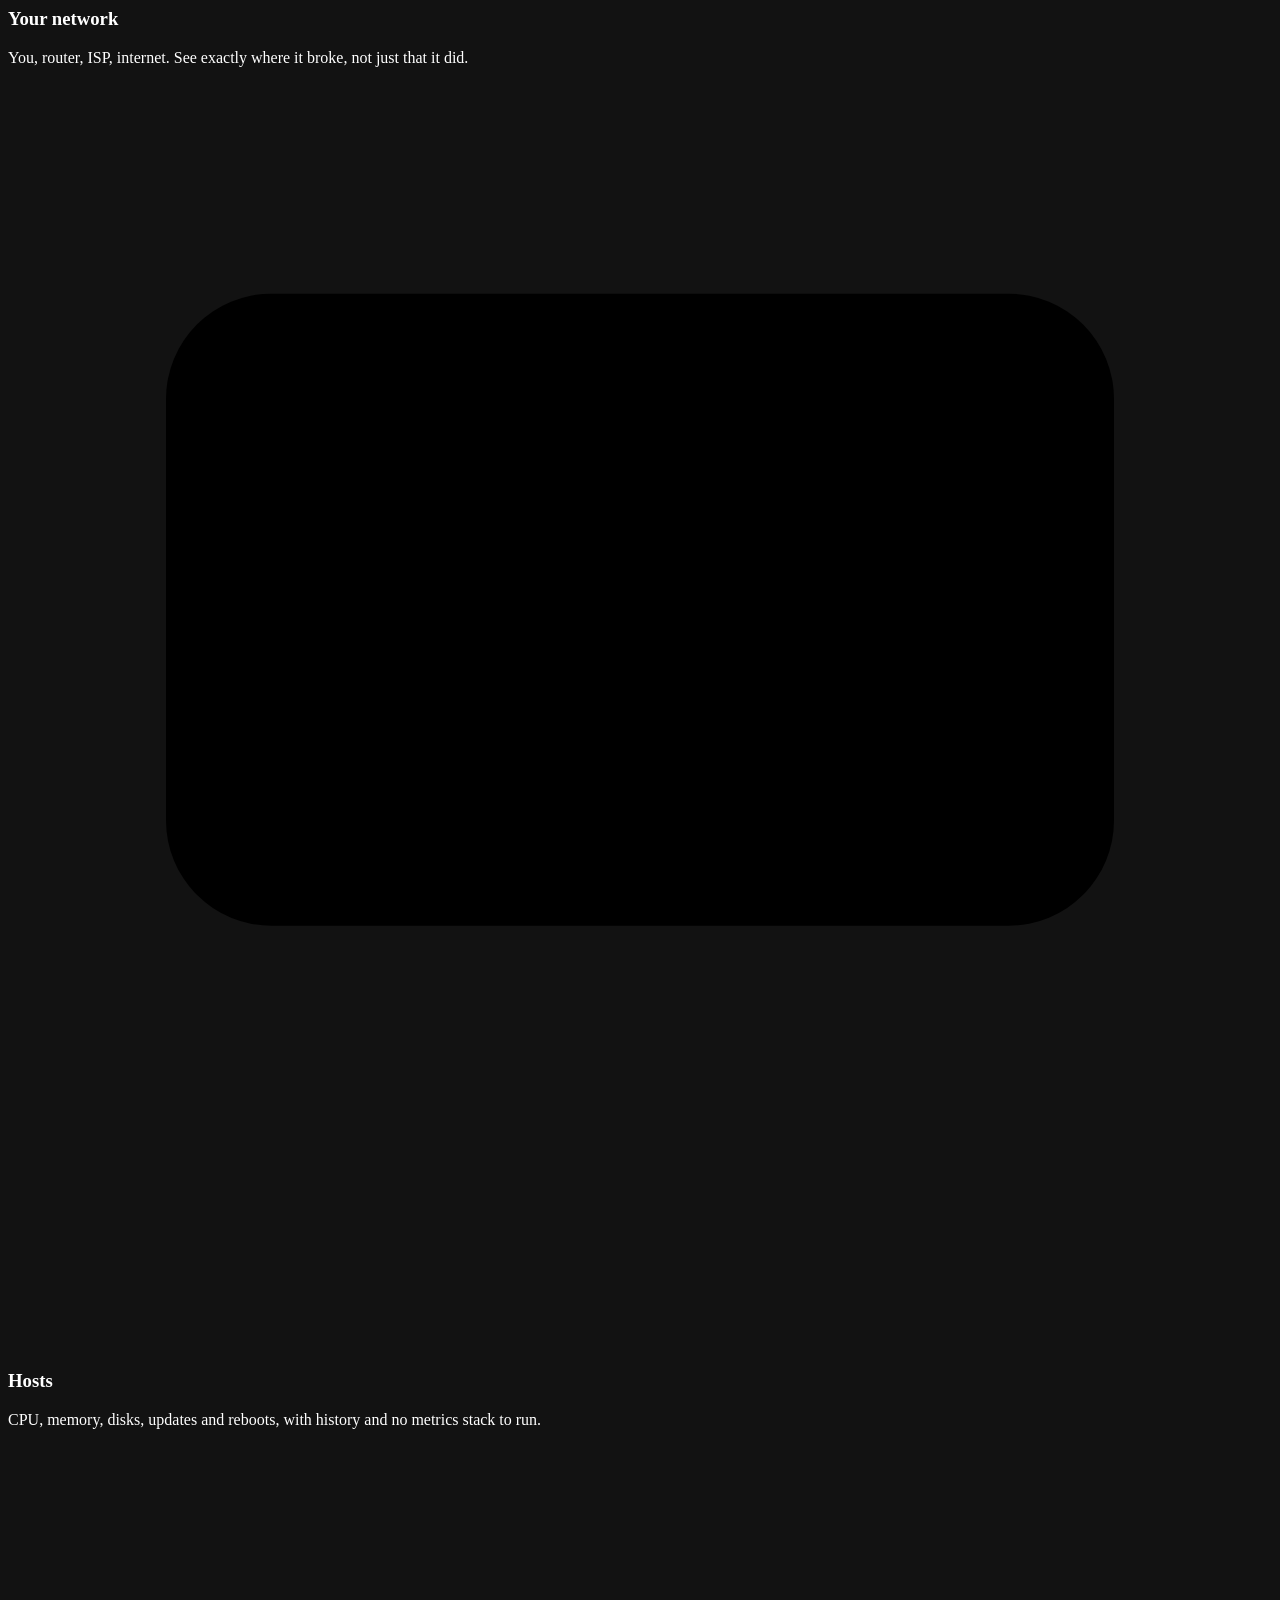
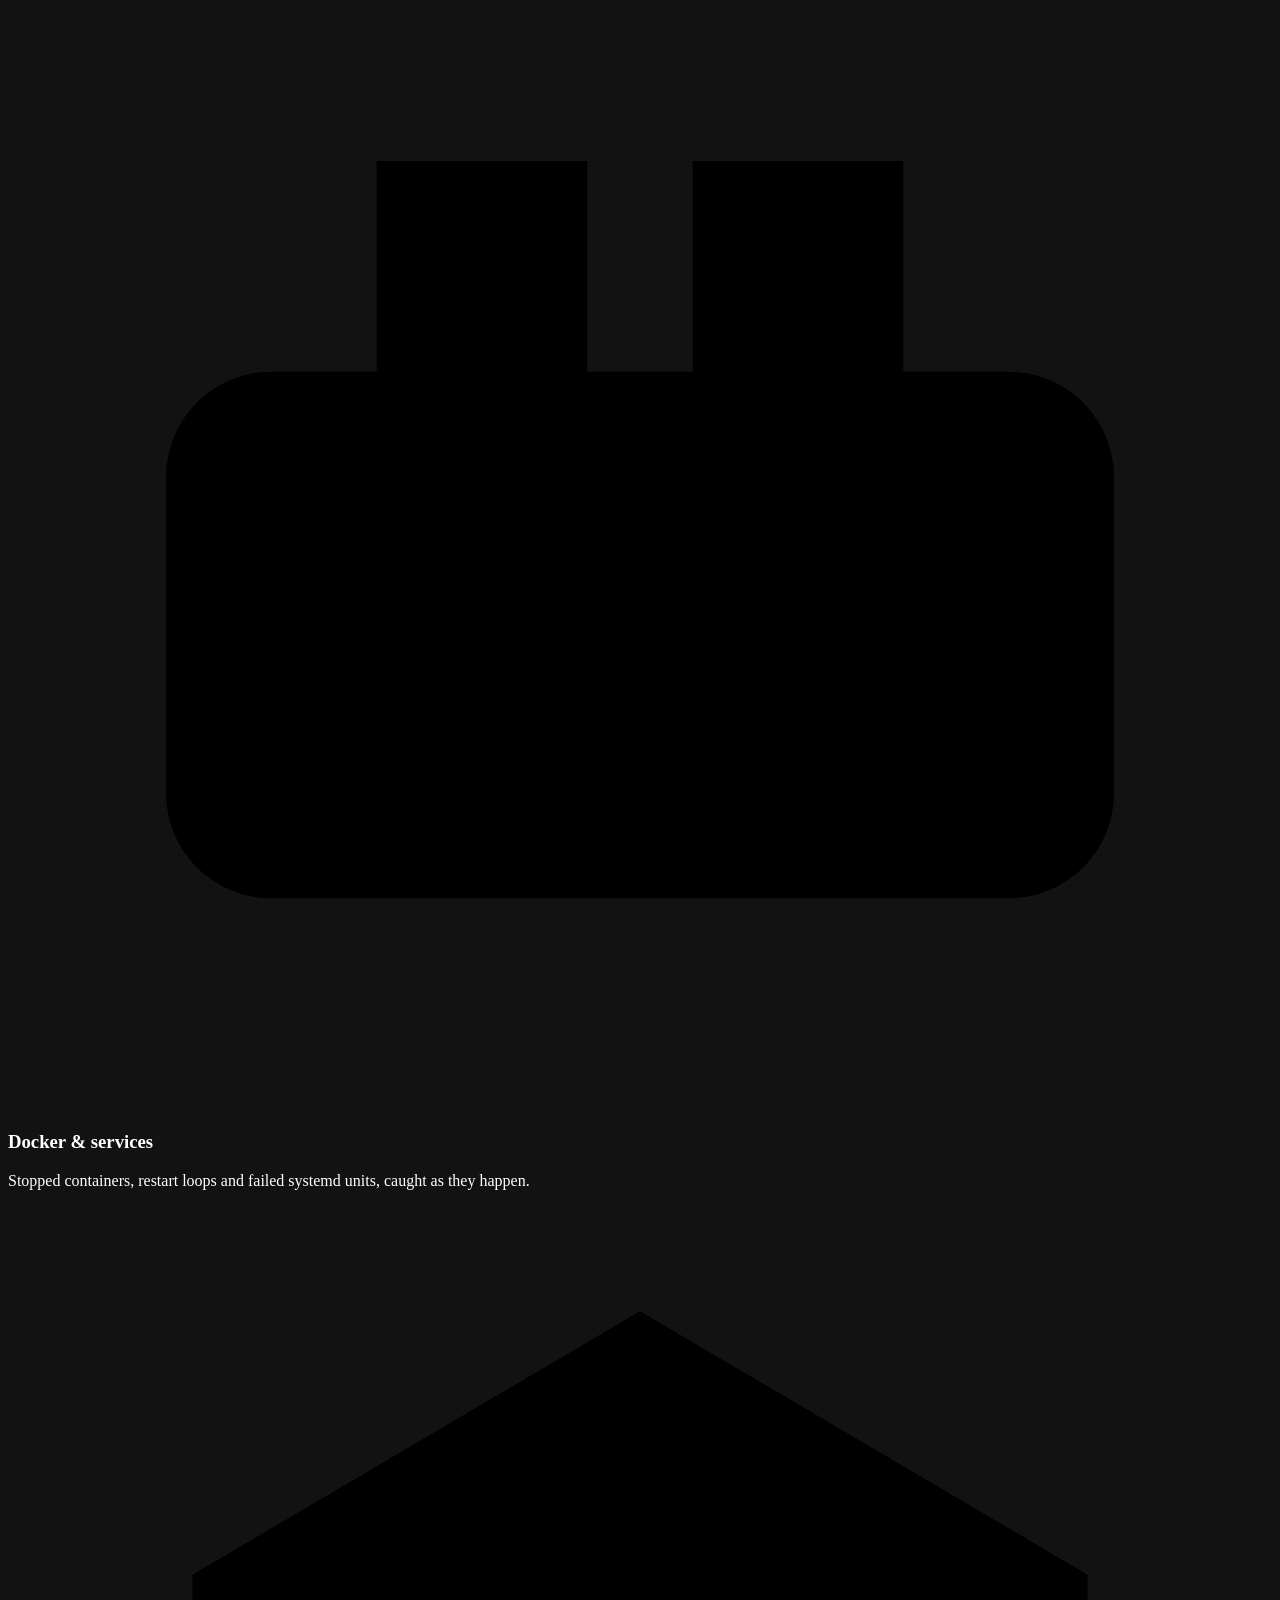
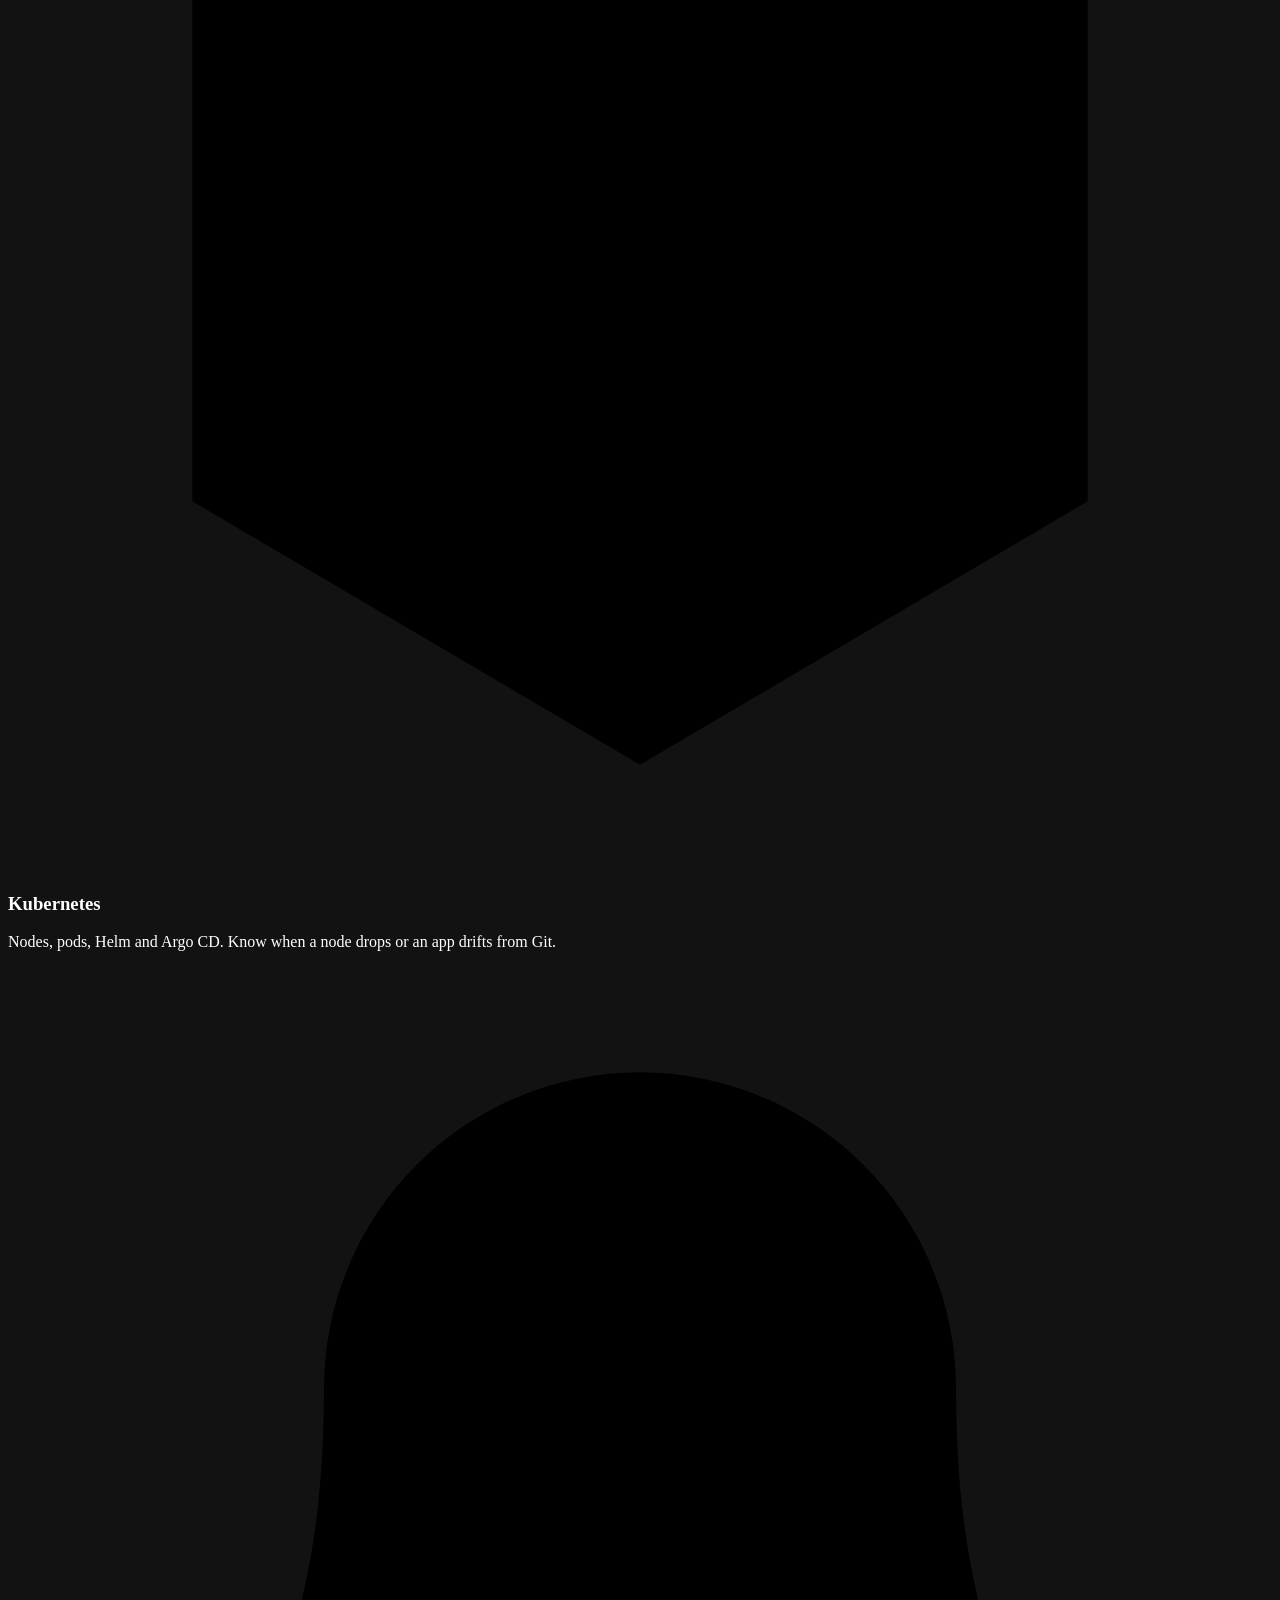
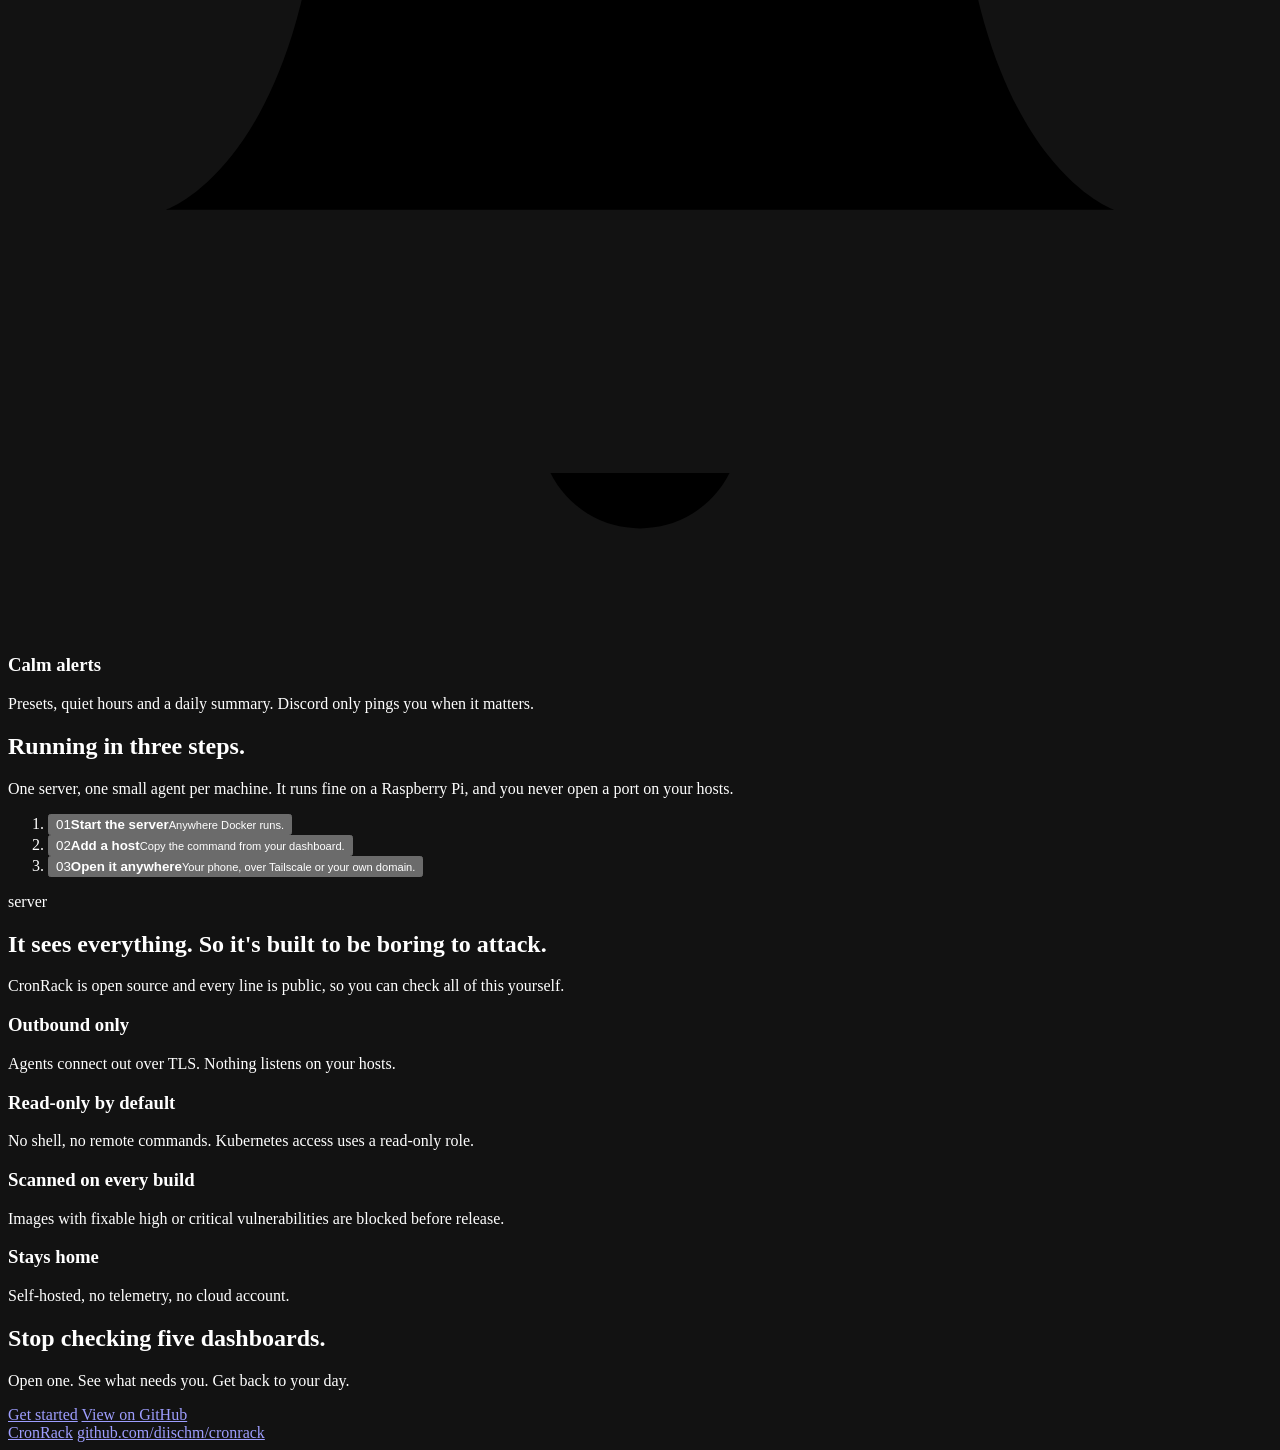
==== commit 819e9cf6: "site: Glass calm redesign of the landing page" ====
--- a/site/index.html
+++ b/site/index.html
@@ -4,96 +4,106 @@
 <meta charset="utf-8">
 <meta name="viewport" content="width=device-width, initial-scale=1">
 <title>CronRack</title>
-<meta name="description" content="What needs my attention? CronRack answers it in two seconds.">
+<meta name="description" content="What needs my attention? CronRack answers it in two seconds. Free, open source and self-hosted.">
+<meta name="theme-color" content="#0b0c0f">
+<meta name="color-scheme" content="dark">
 <link rel="icon" href="/assets/favicon.svg" type="image/svg+xml">
-<link href="https://fonts.googleapis.com/css2?family=Manrope:wght@500;600;700;800&family=JetBrains+Mono:wght@400;500&display=swap" rel="stylesheet">
+<link rel="preload" href="/assets/fonts/manrope-800.woff2" as="font" type="font/woff2" crossorigin>
+<link rel="preload" href="/assets/fonts/manrope-500.woff2" as="font" type="font/woff2" crossorigin>
 <link rel="stylesheet" href="/assets/site.css">
+<script src="/assets/site.js" defer></script>
 </head>
 <body>
-<div class="bg" aria-hidden="true"><div class="wash wash--a"></div><div class="wash wash--b"></div></div>
+<main id="top">
 
-<main id="top">
-<section class="hero"><div class="wrap">
-  <div class="lock" aria-label="CronRack">
-    <span class="bars" aria-hidden="true"><i></i><i></i><i></i></span>
-    <span class="word" aria-hidden="true"><span>CronRack</span></span>
+<section class="hero">
+  <div class="hero__in">
+    <span class="logo logo--intro" aria-hidden="true"><i></i><i></i><i></i></span>
+    <h1 class="word"><span>CronRack</span></h1>
+    <p class="bio in"><strong>What needs my attention?</strong> CronRack answers that in two seconds: hosts, Docker, Kubernetes and network on one calm dashboard you open from your phone. Free, open source, self-hosted.</p>
+    <div class="cta in">
+      <a class="btn btn--o" href="#install">Get started</a>
+      <a class="btn btn--g" href="https://github.com/diischm/cronrack" rel="noopener noreferrer">View on GitHub</a>
+    </div>
   </div>
-  <h1><span class="l"><span>What needs</span></span><span class="l"><span>my attention?</span></span></h1>
-  <p class="lede after">CronRack answers that in two seconds. Your hosts, Docker, Kubernetes and network on one calm dashboard you open from your phone. <b>Free, open source and self-hosted</b>, so your data never leaves home.</p>
-  <div class="cta after"><a class="pill pill--o" href="#install">Get started</a><a class="pill pill--g" href="https://github.com/diischm/cronrack">View on GitHub</a></div>
+  <a class="hint in" href="#preview" aria-label="Scroll to the dashboard preview">
+    <svg viewBox="0 0 24 24" aria-hidden="true"><path d="M6 9.5l6 6 6-6"/></svg>
+  </a>
+</section>
 
-  <div class="preview after" id="stage">
-    <div class="glass" id="pv" role="img" aria-label="Dashboard preview: network OK; node-a healthy; edge-pi disk at 91 percent">
-      <div class="pv">
-        <div class="pv__net"><b>Network OK</b>
-          <div class="chain">
-            <svg viewBox="0 0 24 24"><rect x="3" y="4" width="18" height="12" rx="2"/><path d="M8 20h8M12 16v4"/></svg><span class="ln"></span>
-            <svg viewBox="0 0 24 24"><rect x="3" y="13" width="18" height="7" rx="2"/><path d="M7 16.5h.01M11 16.5h.01M8 9a6 6 0 0 1 8 0M5.5 6.5a10 10 0 0 1 13 0"/></svg><span class="ln"></span>
-            <svg viewBox="0 0 24 24"><rect x="5" y="3" width="14" height="18" rx="2"/><path d="M9 7h6M9 11h6M9 15h2"/></svg><span class="ln"></span>
-            <svg viewBox="0 0 24 24"><circle cx="12" cy="12" r="9"/><path d="M3 12h18M12 3a14 14 0 0 1 0 18M12 3a14 14 0 0 0 0 18"/></svg>
-          </div>
+<section id="preview" class="preview" aria-label="Dashboard preview"><div class="wrap">
+  <div class="stage rv" id="stage">
+    <div class="glass pv" id="pv" role="img" aria-label="Dashboard preview: network OK; node-a healthy; edge-pi disk at 91 percent">
+      <div class="pv__net"><b>Network OK</b>
+        <div class="chain">
+          <svg viewBox="0 0 24 24"><rect x="3" y="4" width="18" height="12" rx="2"/><path d="M8 20h8M12 16v4"/></svg><span class="ln"></span>
+          <svg viewBox="0 0 24 24"><rect x="3" y="13" width="18" height="7" rx="2"/><path d="M7 16.5h.01M11 16.5h.01M8 9a6 6 0 0 1 8 0M5.5 6.5a10 10 0 0 1 13 0"/></svg><span class="ln"></span>
+          <svg viewBox="0 0 24 24"><rect x="5" y="3" width="14" height="18" rx="2"/><path d="M9 7h6M9 11h6M9 15h2"/></svg><span class="ln"></span>
+          <svg viewBox="0 0 24 24"><circle cx="12" cy="12" r="9"/><path d="M3 12h18M12 3a14 14 0 0 1 0 18M12 3a14 14 0 0 0 0 18"/></svg>
         </div>
-        <div class="pv__host"><b>node-a</b><small>k3s server · 14 pods</small>
-          <div class="m">CPU<span><i class="w22"></i></span></div><div class="m">RAM<span><i class="w48"></i></span></div><div class="m">DISK<span><i class="w36"></i></span></div></div>
-        <div class="pv__host warn"><b>edge-pi</b><small>Disk / at 91%</small>
-          <div class="m">CPU<span><i class="w15"></i></span></div><div class="m">RAM<span><i class="w30"></i></span></div><div class="m y">DISK<span><i class="w91"></i></span></div></div>
       </div>
+      <div class="pv__host"><b>node-a</b><small>k3s server · 14 pods</small>
+        <div class="m">CPU<span><i class="w22"></i></span></div><div class="m">RAM<span><i class="w48"></i></span></div><div class="m">Disk<span><i class="w36"></i></span></div></div>
+      <div class="pv__host warn"><b>edge-pi</b><small>Disk / at 91%</small>
+        <div class="m">CPU<span><i class="w15"></i></span></div><div class="m">RAM<span><i class="w30"></i></span></div><div class="m y">Disk<span><i class="w91"></i></span></div></div>
     </div>
   </div>
 </div></section>
 
 <section id="what"><div class="wrap">
-  <h2 class="rv">One place. <span>Everything you run.</span></h2>
+  <h2 class="rv">One place. Everything you run.</h2>
   <p class="intro rv">The overview stays short on purpose. When something breaks you see it first, and the details are one tap away.</p>
   <div class="rows">
-    <div class="row rv"><svg viewBox="0 0 24 24"><circle cx="5" cy="12" r="2"/><circle cx="12" cy="12" r="2"/><circle cx="19" cy="12" r="2"/><path d="M7 12h3M14 12h3"/></svg><h3>Your network</h3><p>You, router, ISP, internet. See exactly where it broke, not just that it did.</p></div>
-    <div class="row rv"><svg viewBox="0 0 24 24"><rect x="3" y="4" width="18" height="12" rx="2"/><path d="M8 20h8M12 16v4"/></svg><h3>Hosts</h3><p>CPU, memory, disks, updates and reboots, with history and no metrics stack to run.</p></div>
-    <div class="row rv"><svg viewBox="0 0 24 24"><rect x="3" y="10" width="18" height="10" rx="2"/><path d="M7 10V6h4v4M13 10V6h4v4"/></svg><h3>Docker &amp; services</h3><p>Stopped containers, restart loops and failed systemd units, caught as they happen.</p></div>
-    <div class="row rv"><svg viewBox="0 0 24 24"><path d="M12 2l8.5 5v10L12 22l-8.5-5V7z"/><path d="M12 22V12M20.5 7L12 12 3.5 7"/></svg><h3>Kubernetes</h3><p>Nodes, pods, Helm and Argo CD. Know when a node drops or an app drifts from Git.</p></div>
-    <div class="row rv"><svg viewBox="0 0 24 24"><path d="M6 8a6 6 0 0 1 12 0c0 7 3 8 3 8H3s3-1 3-8"/><path d="M10.3 21a1.9 1.9 0 0 0 3.4 0"/></svg><h3>Calm alerts</h3><p>Presets, quiet hours and a daily summary. Discord only pings you when it matters.</p></div>
+    <div class="row rv"><svg viewBox="0 0 24 24" aria-hidden="true"><path d="M10 14a4 4 0 0 0 5.7 0l3-3a4 4 0 0 0-5.7-5.7l-1 1M14 10a4 4 0 0 0-5.7 0l-3 3a4 4 0 0 0 5.7 5.7l1-1"/></svg><h3>Your network</h3><p>You, router, ISP, internet. See exactly where it broke, not just that it did.</p></div>
+    <div class="row rv"><svg viewBox="0 0 24 24" aria-hidden="true"><rect x="3" y="4" width="18" height="12" rx="2"/><path d="M8 20h8M12 16v4"/></svg><h3>Hosts</h3><p>CPU, memory, disks, updates and reboots, with history and no metrics stack to run.</p></div>
+    <div class="row rv"><svg viewBox="0 0 24 24" aria-hidden="true"><rect x="3" y="10" width="18" height="10" rx="2"/><path d="M7 10V6h4v4M13 10V6h4v4"/></svg><h3>Docker &amp; services</h3><p>Stopped containers, restart loops and failed systemd units, caught as they happen.</p></div>
+    <div class="row rv"><svg viewBox="0 0 24 24" aria-hidden="true"><path d="M12 2l8.5 5v10L12 22l-8.5-5V7z"/><path d="M12 22V12M20.5 7L12 12 3.5 7"/></svg><h3>Kubernetes</h3><p>Nodes, pods, Helm and Argo CD. Know when a node drops or an app drifts from Git.</p></div>
+    <div class="row rv"><svg viewBox="0 0 24 24" aria-hidden="true"><path d="M6 8a6 6 0 0 1 12 0c0 7 3 8 3 8H3s3-1 3-8"/><path d="M10.3 21a1.9 1.9 0 0 0 3.4 0"/></svg><h3>Calm alerts</h3><p>Presets, quiet hours and a daily summary. Discord only pings you when it matters.</p></div>
   </div>
 </div></section>
 
 <section id="install"><div class="wrap">
-  <h2 class="rv">Running in <span>three steps.</span></h2>
+  <h2 class="rv">Running in three steps.</h2>
   <p class="intro rv">One server, one small agent per machine. It runs fine on a Raspberry Pi, and you never open a port on your hosts.</p>
   <div class="inst">
-    <ol class="steps rv" role="tablist" aria-label="Install steps">
-      <li><button role="tab" aria-selected="true" data-s="0"><span class="n">01</span><b>Start the server</b><small>Anywhere Docker runs.</small></button></li>
-      <li><button role="tab" aria-selected="false" data-s="1"><span class="n">02</span><b>Add a host</b><small>Copy the command from your dashboard.</small></button></li>
-      <li><button role="tab" aria-selected="false" data-s="2"><span class="n">03</span><b>Open it anywhere</b><small>Your phone, over Tailscale or your own domain.</small></button></li>
+    <ol class="steps rv" aria-label="Install steps">
+      <li><button type="button" aria-pressed="true" aria-controls="term" data-s="0"><span class="n">01</span><b>Start the server</b><small>Anywhere Docker runs.</small></button></li>
+      <li><button type="button" aria-pressed="false" aria-controls="term" data-s="1"><span class="n">02</span><b>Add a host</b><small>Copy the command from your dashboard.</small></button></li>
+      <li><button type="button" aria-pressed="false" aria-controls="term" data-s="2"><span class="n">03</span><b>Open it anywhere</b><small>Your phone, over Tailscale or your own domain.</small></button></li>
     </ol>
-    <div class="glass term rv" role="tabpanel" aria-live="polite">
-      <div class="term__bar"><span class="bars" aria-hidden="true"><i></i><i></i><i></i></span><span id="tt">server</span></div>
-      <pre id="code"></pre>
+    <div class="glass term rv" id="term">
+      <div class="term__bar" id="tt">server</div>
+      <pre id="code" aria-hidden="true"></pre>
+      <p class="sr-only" id="term-live" aria-live="polite"></p>
     </div>
   </div>
 </div></section>
 
 <section id="security"><div class="wrap">
-  <h2 class="rv">It sees everything. <span>So it's built to be boring to attack.</span></h2>
+  <h2 class="rv">It sees everything. So it's built to be boring to attack.</h2>
   <p class="intro rv">CronRack is open source and every line is public, so you can check all of this yourself.</p>
   <div class="facts">
-    <div class="fact rv"><b>Outbound only</b><span>Agents connect out over TLS. Nothing listens on your hosts.</span></div>
-    <div class="fact rv"><b>Read-only by default</b><span>No shell, no remote commands. Kubernetes access uses a read-only role.</span></div>
-    <div class="fact rv"><b>Scanned every build</b><span>Images ship only with zero known high or critical vulnerabilities.</span></div>
-    <div class="fact rv"><b>Stays home</b><span>Self-hosted, no telemetry, no cloud account.</span></div>
+    <div class="fact rv"><h3>Outbound only</h3><p>Agents connect out over TLS. Nothing listens on your hosts.</p></div>
+    <div class="fact rv"><h3>Read-only by default</h3><p>No shell, no remote commands. Kubernetes access uses a read-only role.</p></div>
+    <div class="fact rv"><h3>Scanned on every build</h3><p>Images with fixable high or critical vulnerabilities are blocked before release.</p></div>
+    <div class="fact rv"><h3>Stays home</h3><p>Self-hosted, no telemetry, no cloud account.</p></div>
   </div>
 </div></section>
 
 <section class="end"><div class="wrap">
-  <span class="bars rv" aria-hidden="true"><i></i><i></i><i></i></span>
   <h2 class="rv">Stop checking five dashboards.</h2>
   <p class="intro rv">Open one. See what needs you. Get back to your day.</p>
-  <div class="cta rv"><a class="pill pill--o" href="#install">Get started</a><a class="pill pill--g" href="https://github.com/diischm/cronrack">Star on GitHub</a></div>
+  <div class="cta rv">
+    <a class="btn btn--o" href="#install">Get started</a>
+    <a class="btn btn--g" href="https://github.com/diischm/cronrack" rel="noopener noreferrer">View on GitHub</a>
+  </div>
 </div></section>
+
 </main>
 
-<footer><div class="wrap">
-  <a class="nav__logo" href="#top"><span class="bars" aria-hidden="true"><i></i><i></i><i></i></span>CronRack</a>
-  <a href="https://github.com/diischm/cronrack">github.com/diischm/cronrack</a>
+<footer class="foot"><div class="wrap">
+  <a class="foot__logo" href="#top"><span class="logo logo--xs" aria-hidden="true"><i></i><i></i><i></i></span>CronRack</a>
+  <a class="foot__link" href="https://github.com/diischm/cronrack" rel="noopener noreferrer">github.com/diischm/cronrack</a>
 </div></footer>
-
-<script src="/assets/site.js" defer></script>
 </body>
 </html>
